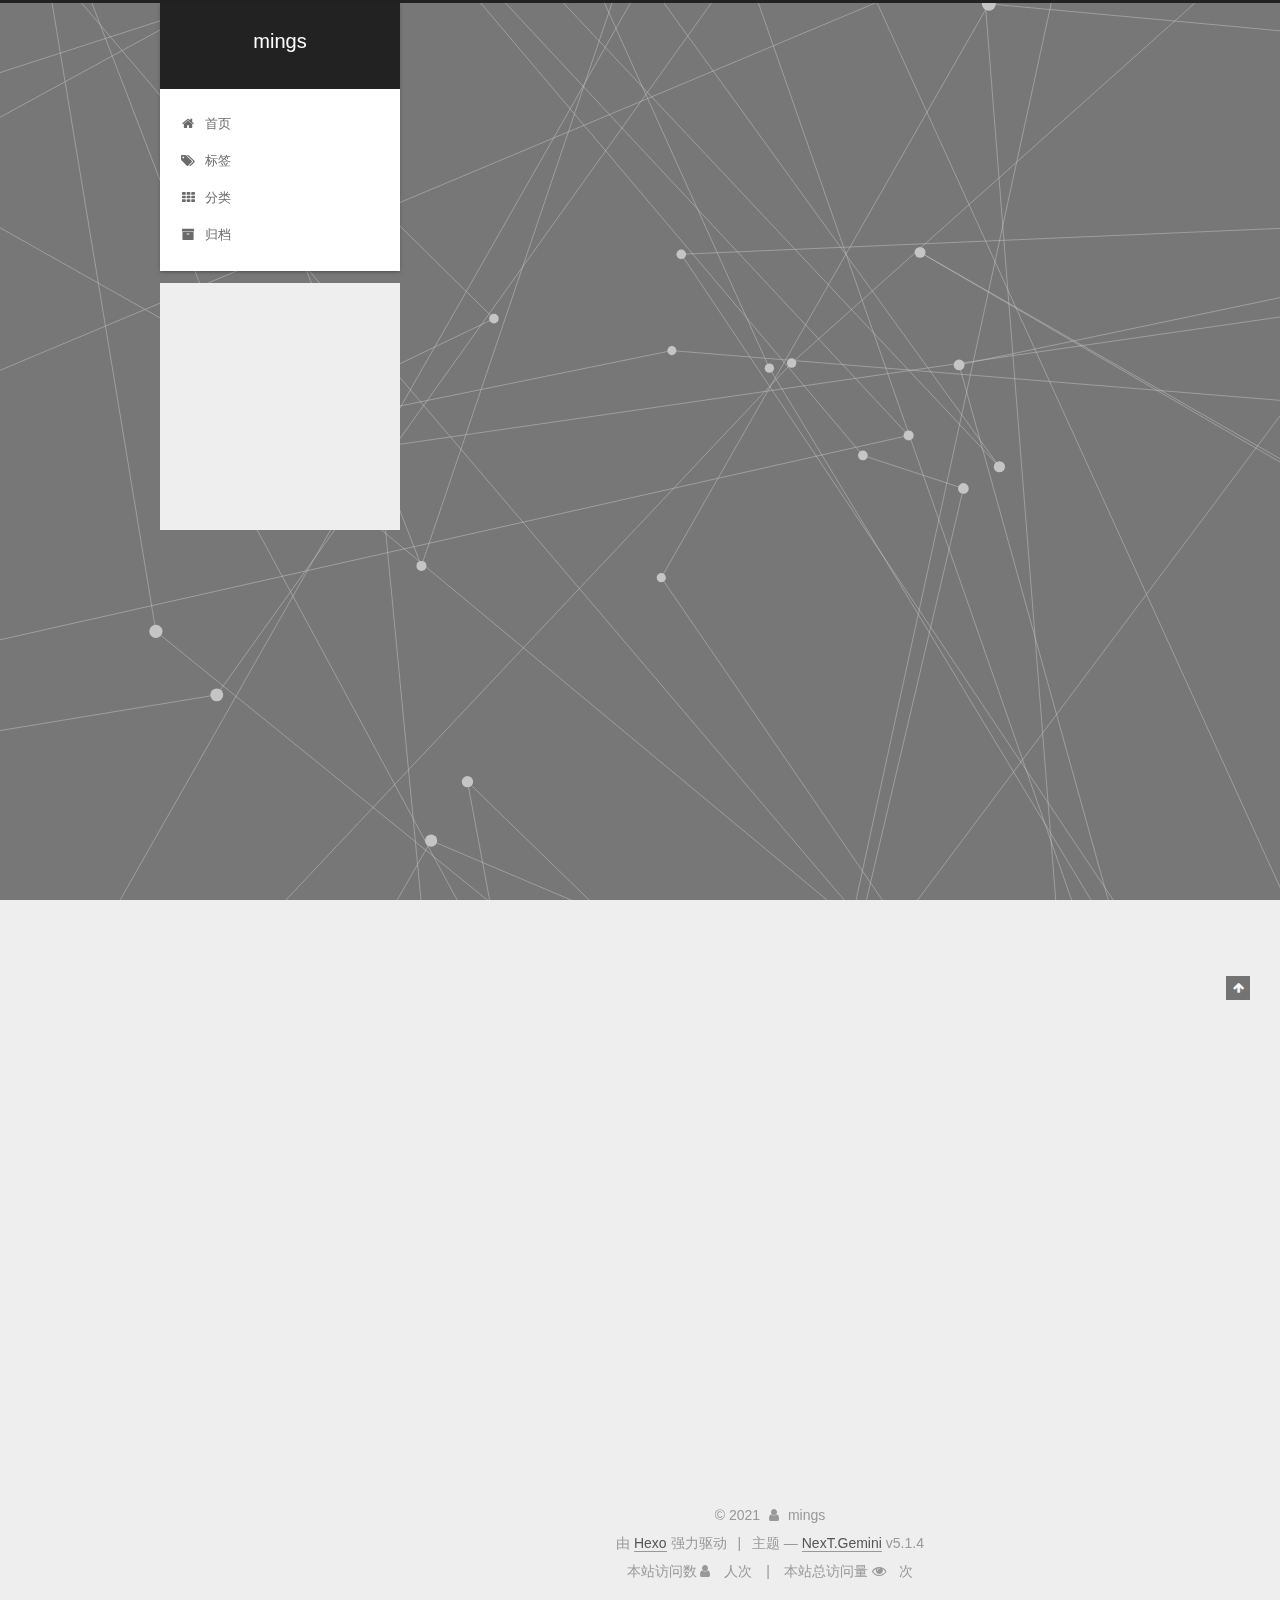
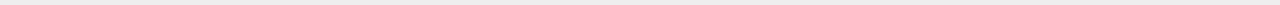
==== index.html @ 84def321 "Site updated: 2021-01-16 14:48:28" ====
<!DOCTYPE html>



  


<html class="theme-next gemini use-motion" lang="zh-Hans">
<head>
  <meta charset="UTF-8"/>
<meta http-equiv="X-UA-Compatible" content="IE=edge" />
<meta name="viewport" content="width=device-width, initial-scale=1, maximum-scale=1"/>
<meta name="theme-color" content="#222">



  
  
    
    
  <script src="/lib/pace/pace.min.js?v=1.0.2"></script>
  <link href="/lib/pace/pace-theme-barber-shop.min.css?v=1.0.2" rel="stylesheet">







<meta http-equiv="Cache-Control" content="no-transform" />
<meta http-equiv="Cache-Control" content="no-siteapp" />
















  
  
  <link href="/lib/fancybox/source/jquery.fancybox.css?v=2.1.5" rel="stylesheet" type="text/css" />







<link href="/lib/font-awesome/css/font-awesome.min.css?v=4.6.2" rel="stylesheet" type="text/css" />

<link href="/css/main.css?v=5.1.4" rel="stylesheet" type="text/css" />


  <link rel="apple-touch-icon" sizes="180x180" href="/images/apple-touch-icon-next.png?v=5.1.4">


  <link rel="icon" type="image/png" sizes="32x32" href="/images/favicon-32x32-next.png?v=5.1.4">


  <link rel="icon" type="image/png" sizes="16x16" href="/images/favicon-16x16-next.png?v=5.1.4">


  <link rel="mask-icon" href="/images/logo.svg?v=5.1.4" color="#222">





  <meta name="keywords" content="Hexo, NexT" />










<meta property="og:type" content="website">
<meta property="og:title" content="mings">
<meta property="og:url" content="http://mingstudy.com/index.html">
<meta property="og:site_name" content="mings">
<meta property="og:locale">
<meta property="article:author" content="mings">
<meta name="twitter:card" content="summary">



<script type="text/javascript" id="hexo.configurations">
  var NexT = window.NexT || {};
  var CONFIG = {
    root: '',
    scheme: 'Gemini',
    version: '5.1.4',
    sidebar: {"position":"left","display":"post","offset":12,"b2t":false,"scrollpercent":false,"onmobile":false},
    fancybox: true,
    tabs: true,
    motion: {"enable":true,"async":false,"transition":{"post_block":"fadeIn","post_header":"slideDownIn","post_body":"slideDownIn","coll_header":"slideLeftIn","sidebar":"slideUpIn"}},
    duoshuo: {
      userId: '0',
      author: '博主'
    },
    algolia: {
      applicationID: '',
      apiKey: '',
      indexName: '',
      hits: {"per_page":10},
      labels: {"input_placeholder":"Search for Posts","hits_empty":"We didn't find any results for the search: ${query}","hits_stats":"${hits} results found in ${time} ms"}
    }
  };
</script>



  <link rel="canonical" href="http://mingstudy.com/"/>





  <title>mings</title>
  








<meta name="generator" content="Hexo 5.3.0"></head>

<body itemscope itemtype="http://schema.org/WebPage" lang="zh-Hans">

  
  
    
  

  <div class="container sidebar-position-left 
  page-home">
    <div class="headband"></div>

    <header id="header" class="header" itemscope itemtype="http://schema.org/WPHeader">
      <div class="header-inner"><div class="site-brand-wrapper">
  <div class="site-meta ">
    

    <div class="custom-logo-site-title">
      <a href="/"  class="brand" rel="start">
        <span class="logo-line-before"><i></i></span>
        <span class="site-title">mings</span>
        <span class="logo-line-after"><i></i></span>
      </a>
    </div>
      
        <p class="site-subtitle"></p>
      
  </div>

  <div class="site-nav-toggle">
    <button>
      <span class="btn-bar"></span>
      <span class="btn-bar"></span>
      <span class="btn-bar"></span>
    </button>
  </div>
</div>

<nav class="site-nav">
  

  
    <ul id="menu" class="menu">
      
        
        <li class="menu-item menu-item-home">
          <a href="/" rel="section">
            
              <i class="menu-item-icon fa fa-fw fa-home"></i> <br />
            
            首页
          </a>
        </li>
      
        
        <li class="menu-item menu-item-tags">
          <a href="/tags/" rel="section">
            
              <i class="menu-item-icon fa fa-fw fa-tags"></i> <br />
            
            标签
          </a>
        </li>
      
        
        <li class="menu-item menu-item-categories">
          <a href="/categories/" rel="section">
            
              <i class="menu-item-icon fa fa-fw fa-th"></i> <br />
            
            分类
          </a>
        </li>
      
        
        <li class="menu-item menu-item-archives">
          <a href="/archives/" rel="section">
            
              <i class="menu-item-icon fa fa-fw fa-archive"></i> <br />
            
            归档
          </a>
        </li>
      

      
    </ul>
  

  
</nav>



 </div>
    </header>

    <main id="main" class="main">
      <div class="main-inner">
        <div class="content-wrap">
          <div id="content" class="content">
            
  <section id="posts" class="posts-expand">
    
      

  

  
  
  

  <article class="post post-type-normal" itemscope itemtype="http://schema.org/Article">
  
  
  
  <div class="post-block">
    <link itemprop="mainEntityOfPage" href="http://mingstudy.com/2021/01/16/myfirstblog/">

    <span hidden itemprop="author" itemscope itemtype="http://schema.org/Person">
      <meta itemprop="name" content="">
      <meta itemprop="description" content="">
      <meta itemprop="image" content="https://codecondo.com/wp-content/uploads/2019/06/hacker-holding-mask_23-2147985363.jpg">
    </span>

    <span hidden itemprop="publisher" itemscope itemtype="http://schema.org/Organization">
      <meta itemprop="name" content="mings">
    </span>

    
      <header class="post-header">

        
        
          <h1 class="post-title" itemprop="name headline">
                
                <a class="post-title-link" href="/2021/01/16/myfirstblog/" itemprop="url">myfirstblog</a></h1>
        

        <div class="post-meta">
          <span class="post-time">
            
              <span class="post-meta-item-icon">
                <i class="fa fa-calendar-o"></i>
              </span>
              
                <span class="post-meta-item-text">发表于</span>
              
              <time title="创建于" itemprop="dateCreated datePublished" datetime="2021-01-16T12:28:10+08:00">
                2021-01-16
              </time>
            

            

            
          </span>

          
            <span class="post-category" >
            
              <span class="post-meta-divider">|</span>
            
              <span class="post-meta-item-icon">
                <i class="fa fa-folder-o"></i>
              </span>
              
                <span class="post-meta-item-text">分类于</span>
              
              
                <span itemprop="about" itemscope itemtype="http://schema.org/Thing">
                  <a href="/categories/%E5%89%8D%E7%AB%AF/" itemprop="url" rel="index">
                    <span itemprop="name">前端</span>
                  </a>
                </span>

                
                
              
            </span>
          

          
            
              <span class="post-comments-count">
                <span class="post-meta-divider">|</span>
                <span class="post-meta-item-icon">
                  <i class="fa fa-comment-o"></i>
                </span>
                <a href="/2021/01/16/myfirstblog/#comments" itemprop="discussionUrl">
                  <span class="post-comments-count valine-comment-count" data-xid="/2021/01/16/myfirstblog/" itemprop="commentCount"></span>
                </a>
              </span>
            
          

          
          

          

          

          

        </div>
      </header>
    

    
    
    
    <div class="post-body" itemprop="articleBody">

      
      

      
        
          <h1 id="我的第一篇博客"><a href="#我的第一篇博客" class="headerlink" title="我的第一篇博客"></a>我的第一篇博客</h1><h2 id="程序员的自我修养"><a href="#程序员的自我修养" class="headerlink" title="程序员的自我修养"></a>程序员的自我修养</h2><h3 id="每一个伟大的程序员都从HelloWorld开始"><a href="#每一个伟大的程序员都从HelloWorld开始" class="headerlink" title="每一个伟大的程序员都从HelloWorld开始"></a>每一个伟大的程序员都从HelloWorld开始</h3>
          <!--noindex-->
          <div class="post-button text-center">
            <a class="btn" href="/2021/01/16/myfirstblog/#more" rel="contents">
              阅读全文 &raquo;
            </a>
          </div>
          <!--/noindex-->
        
      
    </div>
    
    
    

    

    

    

    <footer class="post-footer">
      

      

      

      
      
        <div class="post-eof"></div>
      
    </footer>
  </div>
  
  
  
  </article>


    
      

  

  
  
  

  <article class="post post-type-normal" itemscope itemtype="http://schema.org/Article">
  
  
  
  <div class="post-block">
    <link itemprop="mainEntityOfPage" href="http://mingstudy.com/2021/01/15/hello-world/">

    <span hidden itemprop="author" itemscope itemtype="http://schema.org/Person">
      <meta itemprop="name" content="">
      <meta itemprop="description" content="">
      <meta itemprop="image" content="https://codecondo.com/wp-content/uploads/2019/06/hacker-holding-mask_23-2147985363.jpg">
    </span>

    <span hidden itemprop="publisher" itemscope itemtype="http://schema.org/Organization">
      <meta itemprop="name" content="mings">
    </span>

    
      <header class="post-header">

        
        
          <h1 class="post-title" itemprop="name headline">
                
                <a class="post-title-link" href="/2021/01/15/hello-world/" itemprop="url">Hello World</a></h1>
        

        <div class="post-meta">
          <span class="post-time">
            
              <span class="post-meta-item-icon">
                <i class="fa fa-calendar-o"></i>
              </span>
              
                <span class="post-meta-item-text">发表于</span>
              
              <time title="创建于" itemprop="dateCreated datePublished" datetime="2021-01-15T20:40:15+08:00">
                2021-01-15
              </time>
            

            

            
          </span>

          

          
            
              <span class="post-comments-count">
                <span class="post-meta-divider">|</span>
                <span class="post-meta-item-icon">
                  <i class="fa fa-comment-o"></i>
                </span>
                <a href="/2021/01/15/hello-world/#comments" itemprop="discussionUrl">
                  <span class="post-comments-count valine-comment-count" data-xid="/2021/01/15/hello-world/" itemprop="commentCount"></span>
                </a>
              </span>
            
          

          
          

          

          

          

        </div>
      </header>
    

    
    
    
    <div class="post-body" itemprop="articleBody">

      
      

      
        
          
            <p>Welcome to <a target="_blank" rel="noopener" href="https://hexo.io/">Hexo</a>! This is your very first post. Check <a target="_blank" rel="noopener" href="https://hexo.io/docs/">documentation</a> for more info. If you get any problems when using Hexo, you can find the answer in <a target="_blank" rel="noopener" href="https://hexo.io/docs/troubleshooting.html">troubleshooting</a> or you can ask me on <a target="_blank" rel="noopener" href="https://github.com/hexojs/hexo/issues">GitHub</a>.</p>
<h2 id="Quick-Start"><a href="#Quick-Start" class="headerlink" title="Quick Start"></a>Quick Start</h2><h3 id="Create-a-new-post"><a href="#Create-a-new-post" class="headerlink" title="Create a new post"></a>Create a new post</h3><figure class="highlight bash"><table><tr><td class="gutter"><pre><span class="line">1</span><br></pre></td><td class="code"><pre><span class="line">$ hexo new <span class="string">&quot;My New Post&quot;</span></span><br></pre></td></tr></table></figure>
<p>More info: <a target="_blank" rel="noopener" href="https://hexo.io/docs/writing.html">Writing</a></p>
<h3 id="Run-server"><a href="#Run-server" class="headerlink" title="Run server"></a>Run server</h3><figure class="highlight bash"><table><tr><td class="gutter"><pre><span class="line">1</span><br></pre></td><td class="code"><pre><span class="line">$ hexo server</span><br></pre></td></tr></table></figure>
<p>More info: <a target="_blank" rel="noopener" href="https://hexo.io/docs/server.html">Server</a></p>
<h3 id="Generate-static-files"><a href="#Generate-static-files" class="headerlink" title="Generate static files"></a>Generate static files</h3><figure class="highlight bash"><table><tr><td class="gutter"><pre><span class="line">1</span><br></pre></td><td class="code"><pre><span class="line">$ hexo generate</span><br></pre></td></tr></table></figure>
<p>More info: <a target="_blank" rel="noopener" href="https://hexo.io/docs/generating.html">Generating</a></p>
<h3 id="Deploy-to-remote-sites"><a href="#Deploy-to-remote-sites" class="headerlink" title="Deploy to remote sites"></a>Deploy to remote sites</h3><figure class="highlight bash"><table><tr><td class="gutter"><pre><span class="line">1</span><br></pre></td><td class="code"><pre><span class="line">$ hexo deploy</span><br></pre></td></tr></table></figure>
<p>More info: <a target="_blank" rel="noopener" href="https://hexo.io/docs/one-command-deployment.html">Deployment</a></p>

          
        
      
    </div>
    
    
    

    

    

    

    <footer class="post-footer">
      

      

      

      
      
        <div class="post-eof"></div>
      
    </footer>
  </div>
  
  
  
  </article>


    
  </section>

  


          </div>
          


          

        </div>
        
          
  
  <div class="sidebar-toggle">
    <div class="sidebar-toggle-line-wrap">
      <span class="sidebar-toggle-line sidebar-toggle-line-first"></span>
      <span class="sidebar-toggle-line sidebar-toggle-line-middle"></span>
      <span class="sidebar-toggle-line sidebar-toggle-line-last"></span>
    </div>
  </div>

  <aside id="sidebar" class="sidebar">
    
    <div class="sidebar-inner">

      

      

      <section class="site-overview-wrap sidebar-panel sidebar-panel-active">
        <div class="site-overview">
          <div class="site-author motion-element" itemprop="author" itemscope itemtype="http://schema.org/Person">
            
              <img class="site-author-image" itemprop="image"
                src="https://codecondo.com/wp-content/uploads/2019/06/hacker-holding-mask_23-2147985363.jpg"
                alt="" />
            
              <p class="site-author-name" itemprop="name"></p>
              <p class="site-description motion-element" itemprop="description"></p>
          </div>

          <nav class="site-state motion-element">

            
              <div class="site-state-item site-state-posts">
              
                <a href="/archives/%7C%7C%20archive">
              
                  <span class="site-state-item-count">2</span>
                  <span class="site-state-item-name">日志</span>
                </a>
              </div>
            

            
              
              
              <div class="site-state-item site-state-categories">
                <a href="/categories/index.html">
                  <span class="site-state-item-count">1</span>
                  <span class="site-state-item-name">分类</span>
                </a>
              </div>
            

            
              
              
              <div class="site-state-item site-state-tags">
                <a href="/tags/index.html">
                  <span class="site-state-item-count">2</span>
                  <span class="site-state-item-name">标签</span>
                </a>
              </div>
            

          </nav>

          

          
            <div class="links-of-author motion-element">
                
                  <span class="links-of-author-item">
                    <a href="https://github.com/hfdyfxgg" target="_blank" title="GitHub">
                      
                        <i class="fa fa-fw fa-github"></i>GitHub</a>
                  </span>
                
                  <span class="links-of-author-item">
                    <a href="2087636401@qq.com" target="_blank" title="E-Mail">
                      
                        <i class="fa fa-fw fa-email"></i>E-Mail</a>
                  </span>
                
            </div>
          

          
          

          
          
            <div class="links-of-blogroll motion-element links-of-blogroll-block">
              <div class="links-of-blogroll-title">
                <i class="fa  fa-fw fa-link"></i>
                Links
              </div>
              <ul class="links-of-blogroll-list">
                
                  <li class="links-of-blogroll-item">
                    <a href="http://baidu.com/" title="baidu" target="_blank">baidu</a>
                  </li>
                
              </ul>
            </div>
          

          

        </div>
      </section>

      

      

    </div>
  </aside>


        
      </div>
    </main>

    <footer id="footer" class="footer">
      <div class="footer-inner">
        <div class="copyright">&copy; <span itemprop="copyrightYear">2021</span>
  <span class="with-love">
    <i class="fa fa-user"></i>
  </span>
  <span class="author" itemprop="copyrightHolder">mings</span>

  
</div>


  <div class="powered-by">由 <a class="theme-link" target="_blank" href="https://hexo.io">Hexo</a> 强力驱动</div>



  <span class="post-meta-divider">|</span>



  <div class="theme-info">主题 &mdash; <a class="theme-link" target="_blank" href="https://github.com/iissnan/hexo-theme-next">NexT.Gemini</a> v5.1.4</div>




        
<div class="busuanzi-count">
  <script async src="https://busuanzi.ibruce.info/busuanzi/2.3/busuanzi.pure.mini.js"></script>

  
    <span class="site-uv">
      本站访问数 <i class="fa fa-user"></i>
      <span class="busuanzi-value" id="busuanzi_value_site_uv"></span>
      人次
    </span>
  

  
    <span class="site-pv">
      本站总访问量 <i class="fa fa-eye"></i>
      <span class="busuanzi-value" id="busuanzi_value_site_pv"></span>
      次
    </span>
  
</div>








        
      </div>
    </footer>

    
      <div class="back-to-top">
        <i class="fa fa-arrow-up"></i>
        
      </div>
    

    

  </div>

  

<script type="text/javascript">
  if (Object.prototype.toString.call(window.Promise) !== '[object Function]') {
    window.Promise = null;
  }
</script>









  






  
  







  
  
    <script type="text/javascript" src="/lib/jquery/index.js?v=2.1.3"></script>
  

  
  
    <script type="text/javascript" src="/lib/fastclick/lib/fastclick.min.js?v=1.0.6"></script>
  

  
  
    <script type="text/javascript" src="/lib/jquery_lazyload/jquery.lazyload.js?v=1.9.7"></script>
  

  
  
    <script type="text/javascript" src="/lib/velocity/velocity.min.js?v=1.2.1"></script>
  

  
  
    <script type="text/javascript" src="/lib/velocity/velocity.ui.min.js?v=1.2.1"></script>
  

  
  
    <script type="text/javascript" src="/lib/fancybox/source/jquery.fancybox.pack.js?v=2.1.5"></script>
  

  
  
    <script type="text/javascript" src="/lib/three/three.min.js"></script>
  

  
  
    <script type="text/javascript" src="/lib/three/canvas_lines.min.js"></script>
  


  


  <script type="text/javascript" src="/js/src/utils.js?v=5.1.4"></script>

  <script type="text/javascript" src="/js/src/motion.js?v=5.1.4"></script>



  
  


  <script type="text/javascript" src="/js/src/affix.js?v=5.1.4"></script>

  <script type="text/javascript" src="/js/src/schemes/pisces.js?v=5.1.4"></script>



  

  


  <script type="text/javascript" src="/js/src/bootstrap.js?v=5.1.4"></script>



  


  




	





  





  










  <script src="//cdn1.lncld.net/static/js/3.0.4/av-min.js"></script>
  <script src="//unpkg.com/valine/dist/Valine.min.js"></script>
  
  <script type="text/javascript">
    var GUEST = ['nick','mail','link'];
    var guest = 'nick,mail,link';
    guest = guest.split(',').filter(item=>{
      return GUEST.indexOf(item)>-1;
    });
    new Valine({
        el: '#comments' ,
        verify: false,
        notify: false,
        appId: 'FmODrSjIQAoLVPrD8fwqzbgG-gzGzoHsz',
        appKey: 'v6tsEMP1XL1tf5ajUcxB85Yp',
        placeholder: 'fuck me',
        avatar:'',
        guest_info:guest,
        pageSize:'10' || 10,
        avatar_cdn:'https://www.gravatar.com/avatar/',
    });
  </script>



  





  

  

  

  
  

  

  

  

</body>
</html>
---- css/main.css ----
/* normalize.css v3.0.2 | MIT License | git.io/normalize */
html {
  font-family: sans-serif; /* 1 */
  -ms-text-size-adjust: 100%; /* 2 */
  -webkit-text-size-adjust: 100%; /* 2 */
}
body {
  margin: 0;
}
article,
aside,
details,
figcaption,
figure,
footer,
header,
hgroup,
main,
menu,
nav,
section,
summary {
  display: block;
}
audio,
canvas,
progress,
video {
  display: inline-block; /* 1 */
  vertical-align: baseline; /* 2 */
}
audio:not([controls]) {
  display: none;
  height: 0;
}
[hidden],
template {
  display: none;
}
a {
  background-color: transparent;
}
a:active,
a:hover {
  outline: 0;
}
abbr[title] {
  border-bottom: 1px dotted;
}
b,
strong {
  font-weight: bold;
}
dfn {
  font-style: italic;
}
h1 {
  font-size: 2em;
  margin: 0.67em 0;
}
mark {
  background: #ff0;
  color: #000;
}
small {
  font-size: 80%;
}
sub,
sup {
  font-size: 75%;
  line-height: 0;
  position: relative;
  vertical-align: baseline;
}
sup {
  top: -0.5em;
}
sub {
  bottom: -0.25em;
}
img {
  border: 0;
}
svg:not(:root) {
  overflow: hidden;
}
figure {
  margin: 1em 40px;
}
hr {
  -moz-box-sizing: content-box;
  box-sizing: content-box;
  height: 0;
}
pre {
  overflow: auto;
}
code,
kbd,
pre,
samp {
  font-family: monospace, monospace;
  font-size: 1em;
}
button,
input,
optgroup,
select,
textarea {
  color: inherit; /* 1 */
  font: inherit; /* 2 */
  margin: 0; /* 3 */
}
button {
  overflow: visible;
}
button,
select {
  text-transform: none;
}
button,
html input[type="button"],
input[type="reset"],
input[type="submit"] {
  -webkit-appearance: button; /* 2 */
  cursor: pointer; /* 3 */
}
button[disabled],
html input[disabled] {
  cursor: default;
}
button::-moz-focus-inner,
input::-moz-focus-inner {
  border: 0;
  padding: 0;
}
input {
  line-height: normal;
}
input[type="checkbox"],
input[type="radio"] {
  box-sizing: border-box; /* 1 */
  padding: 0; /* 2 */
}
input[type="number"]::-webkit-inner-spin-button,
input[type="number"]::-webkit-outer-spin-button {
  height: auto;
}
input[type="search"] {
  -webkit-appearance: textfield; /* 1 */
  -moz-box-sizing: content-box;
  -webkit-box-sizing: content-box; /* 2 */
  box-sizing: content-box;
}
input[type="search"]::-webkit-search-cancel-button,
input[type="search"]::-webkit-search-decoration {
  -webkit-appearance: none;
}
fieldset {
  border: 1px solid #c0c0c0;
  margin: 0 2px;
  padding: 0.35em 0.625em 0.75em;
}
legend {
  border: 0; /* 1 */
  padding: 0; /* 2 */
}
textarea {
  overflow: auto;
}
optgroup {
  font-weight: bold;
}
table {
  border-collapse: collapse;
  border-spacing: 0;
}
td,
th {
  padding: 0;
}
::selection {
  background: #262a30;
  color: #fff;
}
body {
  position: relative;
  font-family: 'Lato', "PingFang SC", "Microsoft YaHei", sans-serif;
  font-size: 14px;
  line-height: 2;
  color: #555;
  background: #eee;
}
@media (max-width: 767px) {
  body {
    padding-right: 0 !important;
  }
}
@media (min-width: 768px) and (max-width: 991px) {
  body {
    padding-right: 0 !important;
  }
}
@media (min-width: 1600px) {
  body {
    font-size: 16px;
  }
}
h1,
h2,
h3,
h4,
h5,
h6 {
  margin: 0;
  padding: 0;
  font-weight: bold;
  line-height: 1.5;
  font-family: 'Lato', "PingFang SC", "Microsoft YaHei", sans-serif;
}
h2,
h3,
h4,
h5,
h6 {
  margin: 20px 0 15px;
}
h1 {
  font-size: 22px;
}
@media (max-width: 767px) {
  h1 {
    font-size: 18px;
  }
}
h2 {
  font-size: 20px;
}
@media (max-width: 767px) {
  h2 {
    font-size: 16px;
  }
}
h3 {
  font-size: 18px;
}
@media (max-width: 767px) {
  h3 {
    font-size: 14px;
  }
}
h4 {
  font-size: 16px;
}
@media (max-width: 767px) {
  h4 {
    font-size: 12px;
  }
}
h5 {
  font-size: 14px;
}
@media (max-width: 767px) {
  h5 {
    font-size: 10px;
  }
}
h6 {
  font-size: 12px;
}
@media (max-width: 767px) {
  h6 {
    font-size: 8px;
  }
}
p {
  margin: 0 0 20px 0;
}
a {
  color: #555;
  text-decoration: none;
  outline: none;
  border-bottom: 1px solid #999;
  word-wrap: break-word;
}
a:hover {
  color: #222;
  border-bottom-color: #222;
}
blockquote {
  margin: 0;
  padding: 0;
}
img {
  display: block;
  margin: auto;
  max-width: 100%;
  height: auto;
}
hr {
  margin: 40px 0;
  height: 3px;
  border: none;
  background-color: #ddd;
  background-image: repeating-linear-gradient(-45deg, #fff, #fff 4px, transparent 4px, transparent 8px);
}
blockquote {
  padding: 0 15px;
  color: #666;
  border-left: 4px solid #ddd;
}
blockquote cite::before {
  content: "-";
  padding: 0 5px;
}
dt {
  font-weight: 700;
}
dd {
  margin: 0;
  padding: 0;
}
kbd {
  border: 1px solid #ccc;
  border-radius: 0.2em;
  box-shadow: 0.1em 0.1em 0.2em rgba(0,0,0,0.1);
  background-color: #f9f9f9;
  font-family: inherit;
  background-image: -webkit-linear-gradient(top, #eee, #fff, #eee);
  padding: 0.1em 0.3em;
  white-space: nowrap;
}
.text-left {
  text-align: left;
}
.text-center {
  text-align: center;
}
.text-right {
  text-align: right;
}
.text-justify {
  text-align: justify;
}
.text-nowrap {
  white-space: nowrap;
}
.text-lowercase {
  text-transform: lowercase;
}
.text-uppercase {
  text-transform: uppercase;
}
.text-capitalize {
  text-transform: capitalize;
}
.center-block {
  display: block;
  margin-left: auto;
  margin-right: auto;
}
.clearfix:before,
.clearfix:after {
  content: " ";
  display: table;
}
.clearfix:after {
  clear: both;
}
.pullquote {
  width: 45%;
}
.pullquote.left {
  float: left;
  margin-left: 5px;
  margin-right: 10px;
}
.pullquote.right {
  float: right;
  margin-left: 10px;
  margin-right: 5px;
}
.affix.affix.affix {
  position: fixed;
}
.translation {
  margin-top: -20px;
  font-size: 14px;
  color: #999;
}
.scrollbar-measure {
  width: 100px;
  height: 100px;
  overflow: scroll;
  position: absolute;
  top: -9999px;
}
.use-motion .motion-element {
  opacity: 0;
}
table {
  margin: 20px 0;
  width: 100%;
  border-collapse: collapse;
  border-spacing: 0;
  border: 1px solid #ddd;
  font-size: 14px;
  table-layout: fixed;
  word-wrap: break-all;
}
table>tbody>tr:nth-of-type(odd) {
  background-color: #f9f9f9;
}
table>tbody>tr:hover {
  background-color: #f5f5f5;
}
caption,
th,
td {
  padding: 8px;
  text-align: left;
  vertical-align: middle;
  font-weight: normal;
}
th,
td {
  border-bottom: 3px solid #ddd;
  border-right: 1px solid #eee;
}
th {
  padding-bottom: 10px;
  font-weight: 700;
}
td {
  border-bottom-width: 1px;
}
html,
body {
  height: 100%;
}
.container {
  position: relative;
  min-height: 100%;
}
.header-inner {
  margin: 0 auto;
  padding: 100px 0 70px;
  width: calc(100% - 252px);
}
@media (min-width: 1600px) {
  .container .header-inner {
    width: 900px;
  }
}
.main {
  padding-bottom: 150px;
}
.main-inner {
  margin: 0 auto;
  width: calc(100% - 252px);
}
@media (min-width: 1600px) {
  .container .main-inner {
    width: 900px;
  }
}
.footer {
  position: absolute;
  left: 0;
  bottom: 0;
  width: 100%;
  min-height: 50px;
}
.footer-inner {
  box-sizing: border-box;
  margin: 20px auto;
  width: calc(100% - 252px);
}
@media (min-width: 1600px) {
  .container .footer-inner {
    width: 900px;
  }
}
pre,
.highlight {
  overflow: auto;
  margin: 20px 0;
  padding: 0;
  font-size: 13px;
  color: #4d4d4c;
  background: #f7f7f7;
  line-height: 1.6;
}
pre,
code {
  font-family: consolas, Menlo, "PingFang SC", "Microsoft YaHei", monospace;
}
code {
  padding: 2px 4px;
  word-wrap: break-word;
  color: #555;
  background: #eee;
  border-radius: 3px;
  font-size: 13px;
}
pre {
  padding: 10px;
}
pre code {
  padding: 0;
  color: #4d4d4c;
  background: none;
  text-shadow: none;
}
.highlight {
  border-radius: 1px;
}
.highlight pre {
  border: none;
  margin: 0;
  padding: 10px 0;
}
.highlight table {
  margin: 0;
  width: auto;
  border: none;
}
.highlight td {
  border: none;
  padding: 0;
}
.highlight figcaption {
  font-size: 1em;
  color: #4d4d4c;
  line-height: 1em;
  margin-bottom: 1em;
}
.highlight figcaption:before,
.highlight figcaption:after {
  content: " ";
  display: table;
}
.highlight figcaption:after {
  clear: both;
}
.highlight figcaption a {
  float: right;
  color: #4d4d4c;
}
.highlight figcaption a:hover {
  border-bottom-color: #4d4d4c;
}
.highlight .gutter pre {
  padding-left: 10px;
  padding-right: 10px;
  color: #869194;
  text-align: right;
  background-color: #eff2f3;
}
.highlight .code pre {
  width: 100%;
  padding-left: 10px;
  padding-right: 10px;
  background-color: #f7f7f7;
}
.highlight .line {
  height: 20px;
}
.gutter {
  -webkit-user-select: none;
  -moz-user-select: none;
  -ms-user-select: none;
  user-select: none;
}
.gist table {
  width: auto;
}
.gist table td {
  border: none;
}
pre .deletion {
  background: #fdd;
}
pre .addition {
  background: #dfd;
}
pre .meta {
  color: #8959a8;
}
pre .comment {
  color: #8e908c;
}
pre .variable,
pre .attribute,
pre .tag,
pre .regexp,
pre .ruby .constant,
pre .xml .tag .title,
pre .xml .pi,
pre .xml .doctype,
pre .html .doctype,
pre .css .id,
pre .css .class,
pre .css .pseudo {
  color: #c82829;
}
pre .number,
pre .preprocessor,
pre .built_in,
pre .literal,
pre .params,
pre .constant,
pre .command {
  color: #f5871f;
}
pre .ruby .class .title,
pre .css .rules .attribute,
pre .string,
pre .value,
pre .inheritance,
pre .header,
pre .ruby .symbol,
pre .xml .cdata,
pre .special,
pre .number,
pre .formula {
  color: #718c00;
}
pre .title,
pre .css .hexcolor {
  color: #3e999f;
}
pre .function,
pre .python .decorator,
pre .python .title,
pre .ruby .function .title,
pre .ruby .title .keyword,
pre .perl .sub,
pre .javascript .title,
pre .coffeescript .title {
  color: #4271ae;
}
pre .keyword,
pre .javascript .function {
  color: #8959a8;
}
.full-image.full-image.full-image.full-image {
  border: none;
  max-width: 100%;
  width: auto;
  margin: 20px auto 25px;
}
@media (min-width: 992px) {
  .full-image.full-image.full-image.full-image {
    max-width: none;
    width: 118%;
    margin: 0 -9%;
  }
}
.blockquote-center,
.page-home .post-type-quote blockquote,
.page-post-detail .post-type-quote blockquote {
  position: relative;
  margin: 40px 0;
  padding: 0;
  border-left: none;
  text-align: center;
}
.blockquote-center::before,
.page-home .post-type-quote blockquote::before,
.page-post-detail .post-type-quote blockquote::before,
.blockquote-center::after,
.page-home .post-type-quote blockquote::after,
.page-post-detail .post-type-quote blockquote::after {
  position: absolute;
  content: ' ';
  display: block;
  width: 100%;
  height: 24px;
  opacity: 0.2;
  background-repeat: no-repeat;
  background-position: 0 -6px;
  background-size: 22px 22px;
}
.blockquote-center::before,
.page-home .post-type-quote blockquote::before,
.page-post-detail .post-type-quote blockquote::before {
  top: -20px;
  background-image: url("../images/quote-l.svg");
  border-top: 1px solid #ccc;
}
.blockquote-center::after,
.page-home .post-type-quote blockquote::after,
.page-post-detail .post-type-quote blockquote::after {
  bottom: -20px;
  background-image: url("../images/quote-r.svg");
  border-bottom: 1px solid #ccc;
  background-position: 100% 8px;
}
.blockquote-center p,
.page-home .post-type-quote blockquote p,
.page-post-detail .post-type-quote blockquote p,
.blockquote-center div,
.page-home .post-type-quote blockquote div,
.page-post-detail .post-type-quote blockquote div {
  text-align: center;
}
.post .post-body .group-picture img {
  box-sizing: border-box;
  padding: 0 3px;
  border: none;
}
.post .group-picture-row {
  overflow: hidden;
  margin-top: 6px;
}
.post .group-picture-row:first-child {
  margin-top: 0;
}
.post .group-picture-column {
  float: left;
}
.page-post-detail .post-body .group-picture-column {
  float: none;
  margin-top: 10px;
  width: auto !important;
}
.page-post-detail .post-body .group-picture-column img {
  margin: 0 auto;
}
.page-archive .group-picture-container {
  overflow: hidden;
}
.page-archive .group-picture-row {
  float: left;
}
.page-archive .group-picture-row:first-child {
  margin-top: 6px;
}
.page-archive .group-picture-column {
  max-width: 150px;
  max-height: 150px;
}
.post-body .note {
  position: relative;
  padding: 15px;
  margin-bottom: 20px;
  border: 1px solid #eee;
  border-left-width: 5px;
  border-radius: 3px;
}
.post-body .note h2,
.post-body .note h3,
.post-body .note h4,
.post-body .note h5,
.post-body .note h6 {
  margin-top: 0;
  margin-bottom: 0;
  border-bottom: initial;
  padding-top: 0 !important;
}
.post-body .note p:first-child,
.post-body .note ul:first-child,
.post-body .note ol:first-child,
.post-body .note table:first-child,
.post-body .note pre:first-child,
.post-body .note blockquote:first-child {
  margin-top: 0;
}
.post-body .note p:last-child,
.post-body .note ul:last-child,
.post-body .note ol:last-child,
.post-body .note table:last-child,
.post-body .note pre:last-child,
.post-body .note blockquote:last-child {
  margin-bottom: 0;
}
.post-body .note.default {
  border-left-color: #777;
}
.post-body .note.default h2,
.post-body .note.default h3,
.post-body .note.default h4,
.post-body .note.default h5,
.post-body .note.default h6 {
  color: #777;
}
.post-body .note.primary {
  border-left-color: #6f42c1;
}
.post-body .note.primary h2,
.post-body .note.primary h3,
.post-body .note.primary h4,
.post-body .note.primary h5,
.post-body .note.primary h6 {
  color: #6f42c1;
}
.post-body .note.info {
  border-left-color: #428bca;
}
.post-body .note.info h2,
.post-body .note.info h3,
.post-body .note.info h4,
.post-body .note.info h5,
.post-body .note.info h6 {
  color: #428bca;
}
.post-body .note.success {
  border-left-color: #5cb85c;
}
.post-body .note.success h2,
.post-body .note.success h3,
.post-body .note.success h4,
.post-body .note.success h5,
.post-body .note.success h6 {
  color: #5cb85c;
}
.post-body .note.warning {
  border-left-color: #f0ad4e;
}
.post-body .note.warning h2,
.post-body .note.warning h3,
.post-body .note.warning h4,
.post-body .note.warning h5,
.post-body .note.warning h6 {
  color: #f0ad4e;
}
.post-body .note.danger {
  border-left-color: #d9534f;
}
.post-body .note.danger h2,
.post-body .note.danger h3,
.post-body .note.danger h4,
.post-body .note.danger h5,
.post-body .note.danger h6 {
  color: #d9534f;
}
.post-body .label {
  display: inline;
  padding: 0 2px;
  white-space: nowrap;
}
.post-body .label.default {
  background-color: #f0f0f0;
}
.post-body .label.primary {
  background-color: #efe6f7;
}
.post-body .label.info {
  background-color: #e5f2f8;
}
.post-body .label.success {
  background-color: #e7f4e9;
}
.post-body .label.warning {
  background-color: #fcf6e1;
}
.post-body .label.danger {
  background-color: #fae8eb;
}
.post-body .tabs {
  position: relative;
  display: block;
  margin-bottom: 20px;
  padding-top: 10px;
}
.post-body .tabs ul.nav-tabs {
  margin: 0;
  padding: 0;
  display: flex;
  margin-bottom: -1px;
}
@media (max-width: 413px) {
  .post-body .tabs ul.nav-tabs {
    display: block;
    margin-bottom: 5px;
  }
}
.post-body .tabs ul.nav-tabs li.tab {
  list-style-type: none !important;
  margin: 0 0.25em 0 0;
  border-top: 3px solid transparent;
  border-left: 1px solid transparent;
  border-right: 1px solid transparent;
}
@media (max-width: 413px) {
  .post-body .tabs ul.nav-tabs li.tab {
    margin: initial;
    border-top: 1px solid transparent;
    border-left: 3px solid transparent;
    border-right: 1px solid transparent;
    border-bottom: 1px solid transparent;
  }
}
.post-body .tabs ul.nav-tabs li.tab a {
  outline: 0;
  border-bottom: initial;
  display: block;
  line-height: 1.8em;
  padding: 0.25em 0.75em;
  transition-duration: 0.2s;
  transition-timing-function: ease-out;
  transition-delay: 0s;
}
.post-body .tabs ul.nav-tabs li.tab a i {
  width: 1.285714285714286em;
}
.post-body .tabs ul.nav-tabs li.tab.active {
  border-top: 3px solid #fc6423;
  border-left: 1px solid #ddd;
  border-right: 1px solid #ddd;
  background-color: #fff;
}
@media (max-width: 413px) {
  .post-body .tabs ul.nav-tabs li.tab.active {
    border-top: 1px solid #ddd;
    border-left: 3px solid #fc6423;
    border-right: 1px solid #ddd;
    border-bottom: 1px solid #ddd;
  }
}
.post-body .tabs ul.nav-tabs li.tab.active a {
  cursor: default;
  color: #555;
}
.post-body .tabs .tab-content {
  background-color: #fff;
}
.post-body .tabs .tab-content .tab-pane {
  border: 1px solid #ddd;
  padding: 20px 20px 0 20px;
}
.post-body .tabs .tab-content .tab-pane:not(.active) {
  display: none !important;
}
.post-body .tabs .tab-content .tab-pane.active {
  display: block !important;
}
.btn {
  display: inline-block;
  padding: 0 20px;
  font-size: 14px;
  color: #555;
  background: #fff;
  border: 2px solid #555;
  text-decoration: none;
  border-radius: 2px;
  transition-property: background-color;
  transition-duration: 0.2s;
  transition-timing-function: ease-in-out;
  transition-delay: 0s;
  line-height: 2;
}
.btn:hover {
  border-color: #222;
  color: #fff;
  background: #222;
}
.btn +.btn {
  margin: 0 0 8px 8px;
}
.btn .fa-fw {
  width: 1.285714285714286em;
  text-align: left;
}
.btn-bar {
  display: block;
  width: 22px;
  height: 2px;
  background: #555;
  border-radius: 1px;
}
.btn-bar+.btn-bar {
  margin-top: 4px;
}
.pagination {
  margin: 120px 0 40px;
  text-align: center;
  border-top: 1px solid #eee;
}
.page-number-basic,
.pagination .prev,
.pagination .next,
.pagination .page-number,
.pagination .space {
  display: inline-block;
  position: relative;
  top: -1px;
  margin: 0 10px;
  padding: 0 11px;
}
@media (max-width: 767px) {
  .page-number-basic,
  .pagination .prev,
  .pagination .next,
  .pagination .page-number,
  .pagination .space {
    margin: 0 5px;
  }
}
.pagination .prev,
.pagination .next,
.pagination .page-number {
  border-bottom: 0;
  border-top: 1px solid #eee;
  transition-property: border-color;
  transition-duration: 0.2s;
  transition-timing-function: ease-in-out;
  transition-delay: 0s;
}
.pagination .prev:hover,
.pagination .next:hover,
.pagination .page-number:hover {
  border-top-color: #222;
}
.pagination .space {
  padding: 0;
  margin: 0;
}
.pagination .prev {
  margin-left: 0;
}
.pagination .next {
  margin-right: 0;
}
.pagination .page-number.current {
  color: #fff;
  background: #ccc;
  border-top-color: #ccc;
}
@media (max-width: 767px) {
  .pagination {
    border-top: none;
  }
  .pagination .prev,
  .pagination .next,
  .pagination .page-number {
    margin-bottom: 10px;
    border-top: 0;
    border-bottom: 1px solid #eee;
    padding: 0 10px;
  }
  .pagination .prev:hover,
  .pagination .next:hover,
  .pagination .page-number:hover {
    border-bottom-color: #222;
  }
}
.comments {
  margin: 60px 20px 0;
}
.tag-cloud {
  text-align: center;
}
.tag-cloud a {
  display: inline-block;
  margin: 10px;
}
.back-to-top {
  box-sizing: border-box;
  position: fixed;
  bottom: -100px;
  right: 30px;
  z-index: 1050;
  padding: 0 6px;
  width: 24px;
  background: #222;
  font-size: 12px;
  opacity: 0.6;
  color: #fff;
  cursor: pointer;
  text-align: center;
  -webkit-transform: translateZ(0);
  transition-property: bottom;
  transition-duration: 0.2s;
  transition-timing-function: ease-in-out;
  transition-delay: 0s;
}
@media (min-width: 768px) and (max-width: 991px) {
  .back-to-top {
    display: none !important;
  }
}
@media (max-width: 767px) {
  .back-to-top {
    display: none !important;
  }
}
.back-to-top.back-to-top-on {
  bottom: 30px;
}
.header {
  background: transparent;
}
.header-inner {
  position: relative;
}
.headband {
  height: 3px;
  background: #222;
}
.site-meta {
  margin: 0;
  text-align: center;
}
@media (max-width: 767px) {
  .site-meta {
    text-align: center;
  }
}
.brand {
  position: relative;
  display: inline-block;
  padding: 0 40px;
  color: #fff;
  background: #222;
  border-bottom: none;
}
.brand:hover {
  color: #fff;
}
.logo {
  display: inline-block;
  margin-right: 5px;
  line-height: 36px;
  vertical-align: top;
}
.site-title {
  display: inline-block;
  vertical-align: top;
  line-height: 36px;
  font-size: 20px;
  font-weight: normal;
  font-family: 'Lato', "PingFang SC", "Microsoft YaHei", sans-serif;
}
.site-subtitle {
  margin-top: 10px;
  font-size: 13px;
  color: #ddd;
}
.use-motion .brand {
  opacity: 0;
}
.use-motion .logo,
.use-motion .site-title,
.use-motion .site-subtitle {
  opacity: 0;
  position: relative;
  top: -10px;
}
.site-nav-toggle {
  display: none;
  position: absolute;
  top: 10px;
  left: 10px;
}
@media (max-width: 767px) {
  .site-nav-toggle {
    display: block;
  }
}
.site-nav-toggle button {
  margin-top: 2px;
  padding: 9px 10px;
  background: transparent;
  border: none;
}
@media (max-width: 767px) {
  .site-nav {
    display: none;
    margin: 0 -10px;
    padding: 0 10px;
    clear: both;
    border-top: 1px solid #ddd;
  }
}
@media (min-width: 768px) and (max-width: 991px) {
  .site-nav {
    display: block !important;
  }
}
@media (min-width: 992px) {
  .site-nav {
    display: block !important;
  }
}
.menu {
  margin-top: 20px;
  padding-left: 0;
  text-align: center;
}
.menu .menu-item {
  display: inline-block;
  margin: 0 10px;
  list-style: none;
}
@media screen and (max-width: 767px) {
  .menu .menu-item {
    margin-top: 10px;
  }
}
.menu .menu-item a {
  display: block;
  font-size: 13px;
  line-height: inherit;
  border-bottom: 1px solid transparent;
  transition-property: border-color;
  transition-duration: 0.2s;
  transition-timing-function: ease-in-out;
  transition-delay: 0s;
}
.menu .menu-item a:hover,
.menu-item-active a {
  border-bottom-color: #222;
}
.menu .menu-item .fa {
  margin-right: 5px;
}
.use-motion .menu-item {
  opacity: 0;
}
.post-body {
  font-family: 'Lato', "PingFang SC", "Microsoft YaHei", sans-serif;
}
@media (max-width: 767px) {
  .post-body {
    word-break: break-word;
  }
}
.post-body .fancybox img {
  display: block !important;
  margin: 0 auto;
  cursor: pointer;
  cursor: zoom-in;
  cursor: -webkit-zoom-in;
}
.post-body .image-caption,
.post-body .figure .caption {
  margin: -20px auto 15px;
  text-align: center;
  font-size: 14px;
  color: #999;
  font-weight: bold;
  line-height: 1;
}
.post-sticky-flag {
  display: inline-block;
  font-size: 16px;
  -ms-transform: rotate(30deg);
  -webkit-transform: rotate(30deg);
  -moz-transform: rotate(30deg);
  -ms-transform: rotate(30deg);
  -o-transform: rotate(30deg);
  transform: rotate(30deg);
}
.use-motion .post-block,
.use-motion .pagination,
.use-motion .comments {
  opacity: 0;
}
.use-motion .post-header {
  opacity: 0;
}
.use-motion .post-body {
  opacity: 0;
}
.use-motion .collection-title {
  opacity: 0;
}
.posts-expand {
  padding-top: 40px;
}
@media (max-width: 767px) {
  .posts-expand {
    margin: 0 20px;
  }
  .post-body pre .gutter pre {
    padding-right: 10px;
  }
  .post-body .highlight {
    margin-left: 0px;
    margin-right: 0px;
    padding: 0;
  }
  .post-body .highlight .gutter pre {
    padding-right: 10px;
  }
}
@media (min-width: 992px) {
  .posts-expand .post-body {
    text-align: justify;
  }
}
.posts-expand .post-body h2,
.posts-expand .post-body h3,
.posts-expand .post-body h4,
.posts-expand .post-body h5,
.posts-expand .post-body h6 {
  padding-top: 10px;
}
.posts-expand .post-body h2 .header-anchor,
.posts-expand .post-body h3 .header-anchor,
.posts-expand .post-body h4 .header-anchor,
.posts-expand .post-body h5 .header-anchor,
.posts-expand .post-body h6 .header-anchor {
  float: right;
  margin-left: 10px;
  color: #ccc;
  border-bottom-style: none;
  visibility: hidden;
}
.posts-expand .post-body h2 .header-anchor:hover,
.posts-expand .post-body h3 .header-anchor:hover,
.posts-expand .post-body h4 .header-anchor:hover,
.posts-expand .post-body h5 .header-anchor:hover,
.posts-expand .post-body h6 .header-anchor:hover {
  color: inherit;
}
.posts-expand .post-body h2:hover .header-anchor,
.posts-expand .post-body h3:hover .header-anchor,
.posts-expand .post-body h4:hover .header-anchor,
.posts-expand .post-body h5:hover .header-anchor,
.posts-expand .post-body h6:hover .header-anchor {
  visibility: visible;
}
.posts-expand .post-body ul li {
  list-style: circle;
}
.posts-expand .post-body img {
  box-sizing: border-box;
  margin: auto;
  padding: 3px;
  border: 1px solid #ddd;
}
.posts-expand .post-body .fancybox img {
  margin: 0 auto 25px;
}
@media (max-width: 767px) {
  .posts-collapse {
    margin: 0 20px;
  }
  .posts-collapse .post-title,
  .posts-collapse .post-meta {
    display: block;
    width: auto;
    text-align: left;
  }
}
.posts-collapse {
  position: relative;
  z-index: 1010;
  margin-left: 55px;
}
.posts-collapse::after {
  content: " ";
  position: absolute;
  top: 20px;
  left: 0;
  margin-left: -2px;
  width: 4px;
  height: 100%;
  background: #f5f5f5;
  z-index: -1;
}
@media (max-width: 767px) {
  .posts-collapse {
    margin: 0 20px;
  }
}
.posts-collapse .collection-title {
  position: relative;
  margin: 60px 0;
}
.posts-collapse .collection-title h1,
.posts-collapse .collection-title h2 {
  margin-left: 20px;
}
.posts-collapse .collection-title small {
  color: #bbb;
  margin-left: 5px;
}
.posts-collapse .collection-title::before {
  content: " ";
  position: absolute;
  left: 0;
  top: 50%;
  margin-left: -4px;
  margin-top: -4px;
  width: 8px;
  height: 8px;
  background: #bbb;
  border-radius: 50%;
}
.posts-collapse .post {
  margin: 30px 0;
}
.posts-collapse .post-header {
  position: relative;
  transition-duration: 0.2s;
  transition-timing-function: ease-in-out;
  transition-delay: 0s;
  transition-property: border;
  border-bottom: 1px dashed #ccc;
}
.posts-collapse .post-header::before {
  content: " ";
  position: absolute;
  left: 0;
  top: 12px;
  width: 6px;
  height: 6px;
  margin-left: -4px;
  background: #bbb;
  border-radius: 50%;
  border: 1px solid #fff;
  transition-duration: 0.2s;
  transition-timing-function: ease-in-out;
  transition-delay: 0s;
  transition-property: background;
}
.posts-collapse .post-header:hover {
  border-bottom-color: #666;
}
.posts-collapse .post-header:hover::before {
  background: #222;
}
.posts-collapse .post-meta {
  position: absolute;
  font-size: 12px;
  left: 20px;
  top: 5px;
}
.posts-collapse .post-comments-count {
  display: none;
}
.posts-collapse .post-title {
  margin-left: 60px;
  font-size: 16px;
  font-weight: normal;
  line-height: inherit;
}
.posts-collapse .post-title::after {
  margin-left: 3px;
  opacity: 0.6;
}
.posts-collapse .post-title a {
  color: #666;
  border-bottom: none;
}
.page-home .post-type-quote .post-header,
.page-post-detail .post-type-quote .post-header,
.page-home .post-type-quote .post-tags,
.page-post-detail .post-type-quote .post-tags {
  display: none;
}
.posts-expand .post-title {
  text-align: center;
  word-break: break-word;
  font-weight: 400;
}
.posts-expand .post-title-link {
  display: inline-block;
  position: relative;
  color: #555;
  border-bottom: none;
  line-height: 1.2;
  vertical-align: top;
}
.posts-expand .post-title-link::before {
  content: "";
  position: absolute;
  width: 100%;
  height: 2px;
  bottom: 0;
  left: 0;
  background-color: #000;
  visibility: hidden;
  -webkit-transform: scaleX(0);
  -moz-transform: scaleX(0);
  -ms-transform: scaleX(0);
  -o-transform: scaleX(0);
  transform: scaleX(0);
  transition-duration: 0.2s;
  transition-timing-function: ease-in-out;
  transition-delay: 0s;
}
.posts-expand .post-title-link:hover::before {
  visibility: visible;
  -webkit-transform: scaleX(1);
  -moz-transform: scaleX(1);
  -ms-transform: scaleX(1);
  -o-transform: scaleX(1);
  transform: scaleX(1);
}
.posts-expand .post-title-link .fa {
  font-size: 16px;
}
.posts-expand .post-meta {
  margin: 3px 0 60px 0;
  color: #999;
  font-family: 'Lato', "PingFang SC", "Microsoft YaHei", sans-serif;
  font-size: 12px;
  text-align: center;
}
.posts-expand .post-meta .post-category-list {
  display: inline-block;
  margin: 0;
  padding: 3px;
}
.posts-expand .post-meta .post-category-list-link {
  color: #999;
}
.posts-expand .post-meta .post-description {
  font-size: 14px;
  margin-top: 2px;
}
.post-meta-divider {
  margin: 0 0.5em;
}
.post-meta-item-icon {
  margin-right: 3px;
}
@media (min-width: 768px) and (max-width: 991px) {
  .post-meta-item-icon {
    display: inline-block;
  }
}
@media (max-width: 767px) {
  .post-meta-item-icon {
    display: inline-block;
  }
}
@media (min-width: 768px) and (max-width: 991px) {
  .post-meta-item-text {
    display: none;
  }
}
@media (max-width: 767px) {
  .post-meta-item-text {
    display: none;
  }
}
@media (max-width: 767px) {
  .posts-expand .post-comments-count {
    display: none;
  }
}
.post-button {
  margin-top: 40px;
}
.posts-expand .post-tags {
  margin-top: 40px;
  text-align: center;
}
.posts-expand .post-tags a {
  display: inline-block;
  margin-right: 10px;
  font-size: 13px;
}
.post-nav {
  display: table;
  margin-top: 15px;
  width: 100%;
  border-top: 1px solid #eee;
}
.post-nav-divider {
  display: table-cell;
  width: 10%;
}
.post-nav-item {
  display: table-cell;
  padding: 10px 0 0 0;
  width: 45%;
  vertical-align: top;
}
.post-nav-item a {
  position: relative;
  display: block;
  line-height: 25px;
  font-size: 14px;
  color: #555;
  border-bottom: none;
}
.post-nav-item a:hover {
  color: #222;
  border-bottom: none;
}
.post-nav-item a:active {
  top: 2px;
}
.post-nav-item .fa {
  position: absolute;
  top: 8px;
  left: 0;
  font-size: 12px;
}
.post-nav-next a {
  padding-left: 15px;
}
.post-nav-prev {
  text-align: right;
}
.post-nav-prev a {
  padding-right: 15px;
}
.post-nav-prev .fa {
  right: 0;
  left: auto;
}
.posts-expand .post-eof {
  display: block;
  margin: 80px auto 60px;
  width: 8%;
  height: 1px;
  background: #ccc;
  text-align: center;
}
.post:last-child .post-eof.post-eof.post-eof {
  display: none;
}
.post-gallery {
  display: table;
  table-layout: fixed;
  width: 100%;
  border-collapse: separate;
}
.post-gallery-row {
  display: table-row;
}
.post-gallery .post-gallery-img {
  display: table-cell;
  text-align: center;
  vertical-align: middle;
  border: none;
}
.post-gallery .post-gallery-img img {
  max-width: 100%;
  max-height: 100%;
  border: none;
}
.fancybox-close,
.fancybox-close:hover {
  border: none;
}
.rtl.post-body p,
.rtl.post-body a,
.rtl.post-body h1,
.rtl.post-body h2,
.rtl.post-body h3,
.rtl.post-body h4,
.rtl.post-body h5,
.rtl.post-body h6,
.rtl.post-body li,
.rtl.post-body ul,
.rtl.post-body ol {
  direction: rtl;
  font-family: UKIJ Ekran;
}
.rtl.post-title {
  font-family: UKIJ Ekran;
}
.sidebar {
  position: fixed;
  right: 0;
  top: 0;
  bottom: 0;
  width: 0;
  z-index: 1040;
  box-shadow: inset 0 2px 6px #000;
  background: #222;
  -webkit-transform: translateZ(0);
}
.sidebar a {
  color: #999;
  border-bottom-color: #555;
}
.sidebar a:hover {
  color: #eee;
}
@media (min-width: 768px) and (max-width: 991px) {
  .sidebar {
    display: none !important;
  }
}
@media (max-width: 767px) {
  .sidebar {
    display: none !important;
  }
}
.sidebar-inner {
  position: relative;
  padding: 20px 10px;
  color: #999;
  text-align: center;
}
.site-overview-wrap {
  overflow: hidden;
}
.site-overview {
  overflow-y: auto;
  overflow-x: hidden;
}
.sidebar-toggle {
  position: fixed;
  right: 30px;
  bottom: 45px;
  width: 14px;
  height: 14px;
  padding: 5px;
  background: #222;
  line-height: 0;
  z-index: 1050;
  cursor: pointer;
  -webkit-transform: translateZ(0);
}
@media (min-width: 768px) and (max-width: 991px) {
  .sidebar-toggle {
    display: none !important;
  }
}
@media (max-width: 767px) {
  .sidebar-toggle {
    display: none !important;
  }
}
.sidebar-toggle-line {
  position: relative;
  display: inline-block;
  vertical-align: top;
  height: 2px;
  width: 100%;
  background: #fff;
  margin-top: 3px;
}
.sidebar-toggle-line:first-child {
  margin-top: 0;
}
.site-author-image {
  display: block;
  margin: 0 auto;
  padding: 2px;
  max-width: 120px;
  height: auto;
  border: 1px solid #eee;
}
.site-author-name {
  margin: 0;
  text-align: center;
  color: #222;
  font-weight: 600;
}
.site-description {
  margin-top: 0;
  text-align: center;
  font-size: 13px;
  color: #999;
}
.site-state {
  overflow: hidden;
  line-height: 1.4;
  white-space: nowrap;
  text-align: center;
}
.site-state-item {
  display: inline-block;
  padding: 0 15px;
  border-left: 1px solid #eee;
}
.site-state-item:first-child {
  border-left: none;
}
.site-state-item a {
  border-bottom: none;
}
.site-state-item-count {
  display: block;
  text-align: center;
  color: inherit;
  font-weight: 600;
  font-size: 16px;
}
.site-state-item-name {
  font-size: 13px;
  color: #999;
}
.feed-link {
  margin-top: 20px;
}
.feed-link a {
  display: inline-block;
  padding: 0 15px;
  color: #fc6423;
  border: 1px solid #fc6423;
  border-radius: 4px;
}
.feed-link a i {
  color: #fc6423;
  font-size: 14px;
}
.feed-link a:hover {
  color: #fff;
  background: #fc6423;
}
.feed-link a:hover i {
  color: #fff;
}
.links-of-author {
  margin-top: 20px;
}
.links-of-author a {
  display: inline-block;
  vertical-align: middle;
  margin-right: 10px;
  margin-bottom: 10px;
  border-bottom-color: #555;
  font-size: 13px;
}
.links-of-author a:before {
  display: inline-block;
  vertical-align: middle;
  margin-right: 3px;
  content: " ";
  width: 4px;
  height: 4px;
  border-radius: 50%;
  background: #4706d2;
}
.links-of-blogroll {
  font-size: 13px;
}
.links-of-blogroll-title {
  margin-top: 20px;
  font-size: 14px;
  font-weight: 600;
}
.links-of-blogroll-list {
  margin: 0;
  padding: 0;
  list-style: none;
}
.links-of-blogroll-item {
  padding: 2px 10px;
}
.links-of-blogroll-item a {
  max-width: 280px;
  box-sizing: border-box;
  display: inline-block;
  overflow: hidden;
  white-space: nowrap;
  text-overflow: ellipsis;
}
.sidebar-nav {
  margin: 0 0 20px;
  padding-left: 0;
}
.sidebar-nav li {
  display: inline-block;
  cursor: pointer;
  border-bottom: 1px solid transparent;
  font-size: 14px;
  color: #555;
}
.sidebar-nav li:hover {
  color: #fc6423;
}
.page-post-detail .sidebar-nav-toc {
  padding: 0 5px;
}
.page-post-detail .sidebar-nav-overview {
  margin-left: 10px;
}
.sidebar-nav .sidebar-nav-active {
  color: #fc6423;
  border-bottom-color: #fc6423;
}
.sidebar-nav .sidebar-nav-active:hover {
  color: #fc6423;
}
.sidebar-panel {
  display: none;
}
.sidebar-panel-active {
  display: block;
}
.post-toc-empty {
  font-size: 14px;
  color: #666;
}
.post-toc-wrap {
  overflow: hidden;
}
.post-toc {
  overflow: auto;
}
.post-toc ol {
  margin: 0;
  padding: 0 2px 5px 10px;
  text-align: left;
  list-style: none;
  font-size: 14px;
}
.post-toc ol > ol {
  padding-left: 0;
}
.post-toc ol a {
  transition-duration: 0.2s;
  transition-timing-function: ease-in-out;
  transition-delay: 0s;
  transition-property: all;
  color: #666;
  border-bottom-color: #ccc;
}
.post-toc ol a:hover {
  color: #000;
  border-bottom-color: #000;
}
.post-toc .nav-item {
  overflow: hidden;
  text-overflow: ellipsis;
  text-align: justify;
  white-space: nowrap;
  line-height: 1.8;
}
.post-toc .nav .nav-child {
  display: none;
}
.post-toc .nav .active > .nav-child {
  display: block;
}
.post-toc .nav .active-current > .nav-child {
  display: block;
}
.post-toc .nav .active-current > .nav-child > .nav-item {
  display: block;
}
.post-toc .nav .active > a {
  color: #fc6423;
  border-bottom-color: #fc6423;
}
.post-toc .nav .active-current > a {
  color: #fc6423;
}
.post-toc .nav .active-current > a:hover {
  color: #fc6423;
}
.footer {
  font-size: 14px;
  color: #999;
}
.footer img {
  border: none;
}
.footer-inner {
  text-align: center;
}
.with-love {
  display: inline-block;
  margin: 0 5px;
}
.powered-by,
.theme-info {
  display: inline-block;
}
.cc-license {
  margin-top: 10px;
  text-align: center;
}
.cc-license .cc-opacity {
  opacity: 0.7;
  border-bottom: none;
}
.cc-license .cc-opacity:hover {
  opacity: 0.9;
}
.cc-license img {
  display: inline-block;
}
.theme-next #ds-thread #ds-reset {
  color: #555;
}
.theme-next #ds-thread #ds-reset .ds-replybox {
  margin-bottom: 30px;
}
.theme-next #ds-thread #ds-reset .ds-replybox .ds-avatar,
.theme-next #ds-reset .ds-avatar img {
  box-shadow: none;
}
.theme-next #ds-thread #ds-reset .ds-textarea-wrapper {
  border-color: #c7d4e1;
  background: none;
  border-top-right-radius: 3px;
  border-top-left-radius: 3px;
}
.theme-next #ds-thread #ds-reset .ds-textarea-wrapper textarea {
  height: 60px;
}
.theme-next #ds-reset .ds-rounded-top {
  border-radius: 0;
}
.theme-next #ds-thread #ds-reset .ds-post-toolbar {
  box-sizing: border-box;
  border: 1px solid #c7d4e1;
  background: #f6f8fa;
}
.theme-next #ds-thread #ds-reset .ds-post-options {
  height: 40px;
  border: none;
  background: none;
}
.theme-next #ds-thread #ds-reset .ds-toolbar-buttons {
  top: 11px;
}
.theme-next #ds-thread #ds-reset .ds-sync {
  top: 5px;
}
.theme-next #ds-thread #ds-reset .ds-post-button {
  top: 4px;
  right: 5px;
  width: 90px;
  height: 30px;
  border: 1px solid #c5ced7;
  border-radius: 3px;
  background-image: linear-gradient(#fbfbfc, #f5f7f9);
  color: #60676d;
}
.theme-next #ds-thread #ds-reset .ds-post-button:hover {
  background-position: 0 -30px;
  color: #60676d;
}
.theme-next #ds-thread #ds-reset .ds-comments-info {
  padding: 10px 0;
}
.theme-next #ds-thread #ds-reset .ds-sort {
  display: none;
}
.theme-next #ds-thread #ds-reset li.ds-tab a.ds-current {
  border: none;
  background: #f6f8fa;
  color: #60676d;
}
.theme-next #ds-thread #ds-reset li.ds-tab a.ds-current:hover {
  background-color: #e9f0f7;
  color: #60676d;
}
.theme-next #ds-thread #ds-reset li.ds-tab a {
  border-radius: 2px;
  padding: 5px;
}
.theme-next #ds-thread #ds-reset .ds-login-buttons p {
  color: #999;
  line-height: 36px;
}
.theme-next #ds-thread #ds-reset .ds-login-buttons .ds-service-list li {
  height: 28px;
}
.theme-next #ds-thread #ds-reset .ds-service-list a {
  background: none;
  padding: 5px;
  border: 1px solid;
  border-radius: 3px;
  text-align: center;
}
.theme-next #ds-thread #ds-reset .ds-service-list a:hover {
  color: #fff;
  background: #666;
}
.theme-next #ds-thread #ds-reset .ds-service-list .ds-weibo {
  color: #fc9b00;
  border-color: #fc9b00;
}
.theme-next #ds-thread #ds-reset .ds-service-list .ds-weibo:hover {
  background: #fc9b00;
}
.theme-next #ds-thread #ds-reset .ds-service-list .ds-qq {
  color: #60a3ec;
  border-color: #60a3ec;
}
.theme-next #ds-thread #ds-reset .ds-service-list .ds-qq:hover {
  background: #60a3ec;
}
.theme-next #ds-thread #ds-reset .ds-service-list .ds-renren {
  color: #2e7ac4;
  border-color: #2e7ac4;
}
.theme-next #ds-thread #ds-reset .ds-service-list .ds-renren:hover {
  background: #2e7ac4;
}
.theme-next #ds-thread #ds-reset .ds-service-list .ds-douban {
  color: #37994c;
  border-color: #37994c;
}
.theme-next #ds-thread #ds-reset .ds-service-list .ds-douban:hover {
  background: #37994c;
}
.theme-next #ds-thread #ds-reset .ds-service-list .ds-kaixin {
  color: #fef20d;
  border-color: #fef20d;
}
.theme-next #ds-thread #ds-reset .ds-service-list .ds-kaixin:hover {
  background: #fef20d;
}
.theme-next #ds-thread #ds-reset .ds-service-list .ds-netease {
  color: #f00;
  border-color: #f00;
}
.theme-next #ds-thread #ds-reset .ds-service-list .ds-netease:hover {
  background: #f00;
}
.theme-next #ds-thread #ds-reset .ds-service-list .ds-sohu {
  color: #ffcb05;
  border-color: #ffcb05;
}
.theme-next #ds-thread #ds-reset .ds-service-list .ds-sohu:hover {
  background: #ffcb05;
}
.theme-next #ds-thread #ds-reset .ds-service-list .ds-baidu {
  color: #2831e0;
  border-color: #2831e0;
}
.theme-next #ds-thread #ds-reset .ds-service-list .ds-baidu:hover {
  background: #2831e0;
}
.theme-next #ds-thread #ds-reset .ds-service-list .ds-google {
  color: #166bec;
  border-color: #166bec;
}
.theme-next #ds-thread #ds-reset .ds-service-list .ds-google:hover {
  background: #166bec;
}
.theme-next #ds-thread #ds-reset .ds-service-list .ds-weixin {
  color: #00ce0d;
  border-color: #00ce0d;
}
.theme-next #ds-thread #ds-reset .ds-service-list .ds-weixin:hover {
  background: #00ce0d;
}
.theme-next #ds-thread #ds-reset .ds-service-list .ds-more-services {
  border: none;
}
.theme-next #ds-thread #ds-reset .ds-service-list .ds-more-services:hover {
  background: none;
}
.theme-next #ds-reset .duoshuo-ua-admin {
  display: inline-block;
  color: #f00;
}
.theme-next #ds-reset .duoshuo-ua-platform,
.theme-next #ds-reset .duoshuo-ua-browser {
  color: #ccc;
}
.theme-next #ds-reset .duoshuo-ua-platform .fa,
.theme-next #ds-reset .duoshuo-ua-browser .fa {
  display: inline-block;
  margin-right: 3px;
}
.theme-next #ds-reset .duoshuo-ua-separator {
  display: inline-block;
  margin-left: 5px;
}
.theme-next .this_ua {
  background-color: #ccc !important;
  border-radius: 4px;
  padding: 0 5px !important;
  margin: 1px 1px !important;
  border: 1px solid #bbb !important;
  color: #fff;
  display: inline-block !important;
}
.theme-next .this_ua.admin {
  background-color: #d9534f !important;
  border-color: #d9534f !important;
}
.theme-next .this_ua.platform.iOS,
.theme-next .this_ua.platform.Mac,
.theme-next .this_ua.platform.Windows {
  background-color: #39b3d7 !important;
  border-color: #46b8da !important;
}
.theme-next .this_ua.platform.Linux {
  background-color: #3a3a3a !important;
  border-color: #1f1f1f !important;
}
.theme-next .this_ua.platform.Android {
  background-color: #00c47d !important;
  border-color: #01b171 !important;
}
.theme-next .this_ua.browser.Mobile,
.theme-next .this_ua.browser.Chrome {
  background-color: #5cb85c !important;
  border-color: #4cae4c !important;
}
.theme-next .this_ua.browser.Firefox {
  background-color: #f0ad4e !important;
  border-color: #eea236 !important;
}
.theme-next .this_ua.browser.Maxthon,
.theme-next .this_ua.browser.IE {
  background-color: #428bca !important;
  border-color: #357ebd !important;
}
.theme-next .this_ua.browser.baidu,
.theme-next .this_ua.browser.UCBrowser,
.theme-next .this_ua.browser.Opera {
  background-color: #d9534f !important;
  border-color: #d43f3a !important;
}
.theme-next .this_ua.browser.Android,
.theme-next .this_ua.browser.QQBrowser {
  background-color: #78ace9 !important;
  border-color: #4cae4c !important;
}
.post-spread {
  margin-top: 20px;
  text-align: center;
}
.jiathis_style {
  display: inline-block;
}
.jiathis_style a {
  border: none;
}
.fa {
  font-family: FontAwesome !important;
}
.post-spread {
  margin-top: 20px;
  text-align: center;
}
.bdshare-slide-button-box a {
  border: none;
}
.bdsharebuttonbox {
  display: inline-block;
}
.bdsharebuttonbox a {
  border: none;
}
.local-search-pop-overlay {
  position: fixed;
  width: 100%;
  height: 100%;
  top: 0;
  left: 0;
  z-index: 2080;
  background-color: rgba(0,0,0,0.3);
}
.local-search-popup {
  display: none;
  position: fixed;
  top: 10%;
  left: 50%;
  margin-left: -350px;
  width: 700px;
  height: 80%;
  padding: 0;
  background: #fff;
  color: #333;
  z-index: 9999;
  border-radius: 5px;
}
@media (max-width: 767px) {
  .local-search-popup {
    padding: 0;
    top: 0;
    left: 0;
    margin: 0;
    width: 100%;
    height: 100%;
    border-radius: 0;
  }
}
.local-search-popup ul.search-result-list {
  padding: 0;
  margin: 0 5px;
}
.local-search-popup p.search-result {
  border-bottom: 1px dashed #ccc;
  padding: 5px 0;
}
.local-search-popup a.search-result-title {
  font-weight: bold;
  font-size: 16px;
}
.local-search-popup .search-keyword {
  border-bottom: 1px dashed #f00;
  font-weight: bold;
  color: #f00;
}
.local-search-popup .local-search-header {
  padding: 5px;
  height: 36px;
  background: #f5f5f5;
  border-top-left-radius: 5px;
  border-top-right-radius: 5px;
}
.local-search-popup #local-search-result {
  overflow: auto;
  position: relative;
  padding: 5px 25px;
  height: calc(100% - 55px);
}
.local-search-popup .local-search-input-wrapper {
  display: inline-block;
  width: calc(100% - 90px);
  height: 36px;
  line-height: 36px;
  padding: 0 5px;
}
.local-search-popup .local-search-input-wrapper input {
  padding: 8px 0;
  height: 20px;
  display: block;
  width: 100%;
  outline: none;
  border: none;
  background: transparent;
  vertical-align: middle;
}
.local-search-popup .search-icon,
.local-search-popup .popup-btn-close {
  display: inline-block;
  font-size: 18px;
  color: #999;
  height: 36px;
  width: 18px;
  padding-left: 10px;
  padding-right: 10px;
}
.local-search-popup .search-icon {
  float: left;
}
.local-search-popup .popup-btn-close {
  border-left: 1px solid #eee;
  float: right;
  cursor: pointer;
}
.local-search-popup #no-result {
  position: absolute;
  left: 50%;
  top: 50%;
  -webkit-transform: translate(-50%, -50%);
  -webkit-transform: translate(-50%, -50%);
  -moz-transform: translate(-50%, -50%);
  -ms-transform: translate(-50%, -50%);
  -o-transform: translate(-50%, -50%);
  transform: translate(-50%, -50%);
  color: #ccc;
}
.site-uv,
.site-pv,
.page-pv {
  display: inline-block;
}
.site-uv .busuanzi-value,
.site-pv .busuanzi-value,
.page-pv .busuanzi-value {
  margin: 0 5px;
}
.site-uv {
  margin-right: 10px;
}
.site-uv::after {
  content: "|";
  padding-left: 10px;
}
.page-archive .archive-page-counter {
  position: relative;
  top: 3px;
  left: 20px;
}
@media (max-width: 767px) {
  .page-archive .archive-page-counter {
    top: 5px;
  }
}
.page-archive .posts-collapse .archive-move-on {
  position: absolute;
  top: 11px;
  left: 0;
  margin-left: -6px;
  width: 10px;
  height: 10px;
  opacity: 0.5;
  background: #555;
  border: 1px solid #fff;
  border-radius: 50%;
}
.category-all-page .category-all-title {
  text-align: center;
}
.category-all-page .category-all {
  margin-top: 20px;
}
.category-all-page .category-list {
  margin: 0;
  padding: 0;
  list-style: none;
}
.category-all-page .category-list-item {
  margin: 5px 10px;
}
.category-all-page .category-list-count {
  color: #bbb;
}
.category-all-page .category-list-count:before {
  display: inline;
  content: " (";
}
.category-all-page .category-list-count:after {
  display: inline;
  content: ") ";
}
.category-all-page .category-list-child {
  padding-left: 10px;
}
#schedule ul#event-list {
  padding-left: 30px;
}
#schedule ul#event-list hr {
  margin: 20px 0 45px 0 !important;
  background: #222;
}
#schedule ul#event-list hr:after {
  display: inline-block;
  content: 'NOW';
  background: #222;
  color: #fff;
  font-weight: bold;
  text-align: right;
  padding: 0 5px;
}
#schedule ul#event-list li.event {
  margin: 20px 0px;
  background: #f9f9f9;
  padding-left: 10px;
  min-height: 40px;
}
#schedule ul#event-list li.event h2.event-summary {
  margin: 0;
  padding-bottom: 3px;
}
#schedule ul#event-list li.event h2.event-summary:before {
  display: inline-block;
  font-family: FontAwesome;
  font-size: 8px;
  content: '\f111';
  vertical-align: middle;
  margin-right: 25px;
  color: #bbb;
}
#schedule ul#event-list li.event span.event-relative-time {
  display: inline-block;
  font-size: 12px;
  font-weight: 400;
  padding-left: 12px;
  color: #bbb;
}
#schedule ul#event-list li.event span.event-details {
  display: block;
  color: #bbb;
  margin-left: 56px;
  padding-top: 3px;
  padding-bottom: 6px;
  text-indent: -24px;
  line-height: 18px;
}
#schedule ul#event-list li.event span.event-details:before {
  text-indent: 0;
  display: inline-block;
  width: 14px;
  font-family: FontAwesome;
  text-align: center;
  margin-right: 9px;
  color: #bbb;
}
#schedule ul#event-list li.event span.event-details.event-location:before {
  content: '\f041';
}
#schedule ul#event-list li.event span.event-details.event-duration:before {
  content: '\f017';
}
#schedule ul#event-list li.event-past {
  background: #fcfcfc;
}
#schedule ul#event-list li.event-past > * {
  opacity: 0.6;
}
#schedule ul#event-list li.event-past h2.event-summary {
  color: #bbb;
}
#schedule ul#event-list li.event-past h2.event-summary:before {
  color: #dfdfdf;
}
#schedule ul#event-list li.event-now {
  background: #222;
  color: #fff;
  padding: 15px 0 15px 10px;
}
#schedule ul#event-list li.event-now h2.event-summary:before {
  -webkit-transform: scale(1.2);
  -moz-transform: scale(1.2);
  -ms-transform: scale(1.2);
  -o-transform: scale(1.2);
  transform: scale(1.2);
  color: #fff;
  animation: dot-flash 1s alternate infinite ease-in-out;
}
#schedule ul#event-list li.event-now * {
  color: #fff !important;
}
@-moz-keyframes dot-flash {
  from {
    opacity: 1;
    -webkit-transform: scale(1.1);
    -moz-transform: scale(1.1);
    -ms-transform: scale(1.1);
    -o-transform: scale(1.1);
    transform: scale(1.1);
  }
  to {
    opacity: 0;
    -webkit-transform: scale(1);
    -moz-transform: scale(1);
    -ms-transform: scale(1);
    -o-transform: scale(1);
    transform: scale(1);
  }
}
@-webkit-keyframes dot-flash {
  from {
    opacity: 1;
    -webkit-transform: scale(1.1);
    -moz-transform: scale(1.1);
    -ms-transform: scale(1.1);
    -o-transform: scale(1.1);
    transform: scale(1.1);
  }
  to {
    opacity: 0;
    -webkit-transform: scale(1);
    -moz-transform: scale(1);
    -ms-transform: scale(1);
    -o-transform: scale(1);
    transform: scale(1);
  }
}
@-o-keyframes dot-flash {
  from {
    opacity: 1;
    -webkit-transform: scale(1.1);
    -moz-transform: scale(1.1);
    -ms-transform: scale(1.1);
    -o-transform: scale(1.1);
    transform: scale(1.1);
  }
  to {
    opacity: 0;
    -webkit-transform: scale(1);
    -moz-transform: scale(1);
    -ms-transform: scale(1);
    -o-transform: scale(1);
    transform: scale(1);
  }
}
@keyframes dot-flash {
  from {
    opacity: 1;
    -webkit-transform: scale(1.1);
    -moz-transform: scale(1.1);
    -ms-transform: scale(1.1);
    -o-transform: scale(1.1);
    transform: scale(1.1);
  }
  to {
    opacity: 0;
    -webkit-transform: scale(1);
    -moz-transform: scale(1);
    -ms-transform: scale(1);
    -o-transform: scale(1);
    transform: scale(1);
  }
}
.page-post-detail .sidebar-toggle-line {
  background: #fc6423;
}
.page-post-detail .comments {
  overflow: hidden;
}
.header {
  position: relative;
  margin: 0 auto;
  width: 75%;
}
@media (min-width: 768px) and (max-width: 991px) {
  .header {
    width: auto;
  }
}
@media (max-width: 767px) {
  .header {
    width: auto;
  }
}
.header-inner {
  position: absolute;
  top: 0;
  overflow: hidden;
  padding: 0;
  width: 240px;
  background: #fff;
  box-shadow: 0 2px 2px 0 rgba(0,0,0,0.12), 0 3px 1px -2px rgba(0,0,0,0.06), 0 1px 5px 0 rgba(0,0,0,0.12);
  border-radius: initial;
}
@media (min-width: 1600px) {
  .container .header-inner {
    width: 240px;
  }
}
@media (min-width: 768px) and (max-width: 991px) {
  .header-inner {
    position: relative;
    width: auto;
    border-radius: initial;
  }
}
@media (max-width: 767px) {
  .header-inner {
    position: relative;
    width: auto;
    border-radius: initial;
  }
}
.main:before,
.main:after {
  content: " ";
  display: table;
}
.main:after {
  clear: both;
}
@media (min-width: 768px) and (max-width: 991px) {
  .main {
    padding-bottom: 100px;
  }
}
@media (max-width: 767px) {
  .main {
    padding-bottom: 100px;
  }
}
.container .main-inner {
  width: 75%;
}
@media (min-width: 768px) and (max-width: 991px) {
  .container .main-inner {
    width: auto;
  }
}
@media (max-width: 767px) {
  .container .main-inner {
    width: auto;
  }
}
.content-wrap {
  float: right;
  box-sizing: border-box;
  padding: 40px;
  width: calc(100% - 252px);
  background: #fff;
  min-height: 700px;
  box-shadow: 0 2px 2px 0 rgba(0,0,0,0.12), 0 3px 1px -2px rgba(0,0,0,0.06), 0 1px 5px 0 rgba(0,0,0,0.12);
  border-radius: initial;
}
@media (min-width: 768px) and (max-width: 991px) {
  .content-wrap {
    width: 100%;
    padding: 20px;
    border-radius: initial;
  }
}
@media (max-width: 767px) {
  .content-wrap {
    width: 100%;
    padding: 20px;
    min-height: auto;
    border-radius: initial;
  }
}
.sidebar {
  position: static;
  float: left;
  margin-top: 300px;
  width: 240px;
  background: #eee;
  box-shadow: none;
}
@media (min-width: 768px) and (max-width: 991px) {
  .sidebar {
    display: none;
  }
}
@media (max-width: 767px) {
  .sidebar {
    display: none;
  }
}
.sidebar-toggle {
  display: none;
}
.footer-inner {
  width: 75%;
  padding-left: 260px;
}
@media (min-width: 768px) and (max-width: 991px) {
  .footer-inner {
    width: auto;
    padding-left: 0 !important;
    padding-right: 0 !important;
  }
}
@media (max-width: 767px) {
  .footer-inner {
    width: auto;
    padding-left: 0 !important;
    padding-right: 0 !important;
  }
}
.sidebar-position-right .header-inner {
  right: 0;
}
.sidebar-position-right .content-wrap {
  float: left;
}
.sidebar-position-right .sidebar {
  float: right;
}
.sidebar-position-right .footer-inner {
  padding-left: 0;
  padding-right: 260px;
}
.site-brand-wrapper {
  position: relative;
}
.site-meta {
  padding: 20px 0;
  color: #fff;
  background: #222;
}
@media (min-width: 768px) and (max-width: 991px) {
  .site-meta {
    box-shadow: 0 0 16px rgba(0,0,0,0.5);
  }
}
@media (max-width: 767px) {
  .site-meta {
    box-shadow: 0 0 16px rgba(0,0,0,0.5);
  }
}
.brand {
  padding: 0;
  background: none;
}
.brand:hover {
  color: #fff;
}
.site-subtitle {
  margin: 10px 10px 0;
  font-weight: initial;
}
.site-search form {
  display: none;
}
.site-nav {
  border-top: none;
}
@media (min-width: 768px) and (max-width: 991px) {
  .site-nav {
    display: none !important;
  }
}
@media (min-width: 768px) and (max-width: 991px) {
  .site-nav-on {
    display: block !important;
  }
}
.menu .menu-item {
  display: block;
  margin: 0;
}
.menu .menu-item a {
  position: relative;
  box-sizing: border-box;
  padding: 5px 20px;
  text-align: left;
  line-height: inherit;
  transition-property: background-color;
  transition-duration: 0.2s;
  transition-timing-function: ease-in-out;
  transition-delay: 0s;
}
.menu .menu-item a:hover,
.menu-item-active a {
  background: #f9f9f9;
  border-bottom-color: #fff;
}
.menu .menu-item br {
  display: none;
}
.menu-item-active a:after {
  content: " ";
  position: absolute;
  top: 50%;
  margin-top: -3px;
  right: 15px;
  width: 6px;
  height: 6px;
  border-radius: 50%;
  background-color: #bbb;
}
.btn-bar {
  background-color: #fff;
}
.site-nav-toggle {
  left: 20px;
  top: 50%;
  -webkit-transform: translateY(-50%);
  -webkit-transform: translateY(-50%);
  -moz-transform: translateY(-50%);
  -ms-transform: translateY(-50%);
  -o-transform: translateY(-50%);
  transform: translateY(-50%);
}
@media (min-width: 768px) and (max-width: 991px) {
  .site-nav-toggle {
    display: block;
  }
}
.use-motion .sidebar .motion-element {
  opacity: 1;
}
.sidebar {
  margin-left: -100%;
  right: auto;
  bottom: auto;
  -webkit-transform: none;
}
.sidebar-inner {
  box-sizing: border-box;
  width: 240px;
  color: #555;
  background: #fff;
  box-shadow: 0 2px 2px 0 rgba(0,0,0,0.12), 0 3px 1px -2px rgba(0,0,0,0.06), 0 1px 5px 0 rgba(0,0,0,0.12), 0 -1px 0.5px 0 rgba(0,0,0,0.09);
  border-radius: initial;
  opacity: 0;
}
.sidebar-inner.affix {
  position: fixed;
  top: 12px;
}
.sidebar-inner.affix-bottom {
  position: absolute;
}
.site-overview {
  text-align: left;
}
.site-author:before,
.site-author:after {
  content: " ";
  display: table;
}
.site-author:after {
  clear: both;
}
.sidebar a {
  color: #555;
}
.sidebar a:hover {
  color: #222;
}
.site-state-item {
  padding: 0 10px;
}
.links-of-author-item a:before {
  display: none;
}
.links-of-author-item a {
  border-bottom: none;
  text-decoration: underline;
}
.feed-link {
  border-top: 1px dotted #ccc;
  border-bottom: 1px dotted #ccc;
  text-align: center;
}
.feed-link a {
  display: block;
  color: #fc6423;
  border: none;
}
.feed-link a:hover {
  background: none;
  color: #e34603;
}
.feed-link a:hover i {
  color: #e34603;
}
.links-of-author {
  display: flex;
  flex-wrap: wrap;
  justify-content: center;
}
.links-of-author-item {
  margin: 5px 0 0;
  width: 50%;
}
.links-of-author-item a {
  max-width: 216px;
  box-sizing: border-box;
  display: inline-block;
  margin-right: 0;
  margin-bottom: 0;
  padding: 0 5px;
  overflow: hidden;
  white-space: nowrap;
  text-overflow: ellipsis;
}
.links-of-author-item a {
  display: block;
  text-decoration: none;
}
.links-of-author-item a:hover {
  border-radius: 4px;
  background: #eee;
}
.links-of-author-item .fa {
  margin-right: 2px;
  font-size: 16px;
}
.links-of-author-item .fa-globe {
  font-size: 15px;
}
.links-of-blogroll {
  text-align: center;
  margin-top: 20px;
  padding: 3px 0 0;
  border-top: 1px dotted #ccc;
}
.links-of-blogroll-title {
  margin-top: 0;
}
.links-of-blogroll-item {
  padding: 0;
}
.links-of-blogroll-inline:before,
.links-of-blogroll-inline:after {
  content: " ";
  display: table;
}
.links-of-blogroll-inline:after {
  clear: both;
}
.links-of-blogroll-inline .links-of-blogroll-item {
  margin: 5px 0 0;
  width: 50%;
  display: inline-block;
  width: unset;
}
.links-of-blogroll-inline .links-of-blogroll-item a {
  max-width: 216px;
  box-sizing: border-box;
  display: inline-block;
  margin-right: 0;
  margin-bottom: 0;
  padding: 0 5px;
  overflow: hidden;
  white-space: nowrap;
  text-overflow: ellipsis;
}
.content-wrap {
  padding: initial;
  background: initial;
  box-shadow: initial;
  border-radius: initial;
}
.post-block {
  padding: 40px;
  background: #fff;
  box-shadow: 0 2px 2px 0 rgba(0,0,0,0.12), 0 3px 1px -2px rgba(0,0,0,0.06), 0 1px 5px 0 rgba(0,0,0,0.12);
  border-radius: initial;
}
#posts > article + article .post-block {
  margin-top: 12px;
  box-shadow: 0 2px 2px 0 rgba(0,0,0,0.12), 0 3px 1px -2px rgba(0,0,0,0.06), 0 1px 5px 0 rgba(0,0,0,0.12), 0 -1px 0.5px 0 rgba(0,0,0,0.09);
  border-radius: initial;
}
.comments {
  padding: 40px;
  margin: initial;
  margin-top: 12px;
  background: #fff;
  box-shadow: 0 2px 2px 0 rgba(0,0,0,0.12), 0 3px 1px -2px rgba(0,0,0,0.06), 0 1px 5px 0 rgba(0,0,0,0.12), 0 -1px 0.5px 0 rgba(0,0,0,0.09);
  border-radius: initial;
}
.posts-expand {
  padding-top: initial;
}
.post-nav-divider {
  width: 4%;
}
.post-nav-item {
  width: 48%;
}
.post-eof,
.post-spread {
  display: none !important;
}
.pagination {
  margin: 12px 0 0;
  border-top: initial;
  background: #fff;
  box-shadow: 0 2px 2px 0 rgba(0,0,0,0.12), 0 3px 1px -2px rgba(0,0,0,0.06), 0 1px 5px 0 rgba(0,0,0,0.12), 0 -1px 0.5px 0 rgba(0,0,0,0.09);
  border-radius: initial;
  padding: 10px 0 10px;
}
.pagination .prev,
.pagination .next,
.pagination .page-number {
  margin-bottom: initial;
  top: initial;
}
.main {
  padding-bottom: initial;
}
.footer {
  bottom: auto;
}
.post-header h1,
.post-header h2 {
  margin: initial;
}
.posts-expand .post-title-link {
  line-height: inherit;
}
.posts-expand .post-title {
  font-size: 1.7em;
}
.post-body h1 {
  font-size: 1.6em;
  border-bottom: 1px solid #eee;
}
.post-body h2 {
  font-size: 1.45em;
  border-bottom: 1px solid #eee;
}
.post-body h3 {
  font-size: 1.3em;
  border-bottom: 1px dotted #eee;
}
.post-body h4 {
  font-size: 1.2em;
}
.post-body h5 {
  font-size: 1.07em;
}
.post-body h6 {
  font-size: 1.03em;
}
@media (min-width: 768px) and (max-width: 991px) {
  .content-wrap {
    padding: 10px;
  }
  .posts-expand {
    margin: initial;
  }
  .posts-expand .post-button {
    margin-top: 20px;
  }
  .post-block {
    padding: 20px;
    box-shadow: 0 2px 2px 0 rgba(0,0,0,0.12), 0 3px 1px -2px rgba(0,0,0,0.06), 0 1px 5px 0 rgba(0,0,0,0.12), 0 -1px 0.5px 0 rgba(0,0,0,0.09);
    border-radius: initial;
  }
  #posts > article + article .post-block {
    margin-top: 10px;
  }
  .comments {
    margin-top: 10px;
    padding: 10px 20px;
  }
  .pagination {
    margin: 10px 0 0;
  }
}
@media (max-width: 767px) {
  .content-wrap {
    padding: 8px;
  }
  .posts-expand {
    margin: initial;
  }
  .posts-expand .post-button {
    margin-top: 12px;
  }
  .posts-expand img {
    padding: initial !important;
  }
  .post-block {
    padding: 12px;
    min-height: auto;
    box-shadow: 0 2px 2px 0 rgba(0,0,0,0.12), 0 3px 1px -2px rgba(0,0,0,0.06), 0 1px 5px 0 rgba(0,0,0,0.12), 0 -1px 0.5px 0 rgba(0,0,0,0.09);
    border-radius: initial;
  }
  #posts > article + article .post-block {
    margin-top: 8px;
  }
  .comments {
    margin-top: 8px;
    padding: 0 12px;
  }
  .pagination {
    margin: 8px 0 0;
  }
}
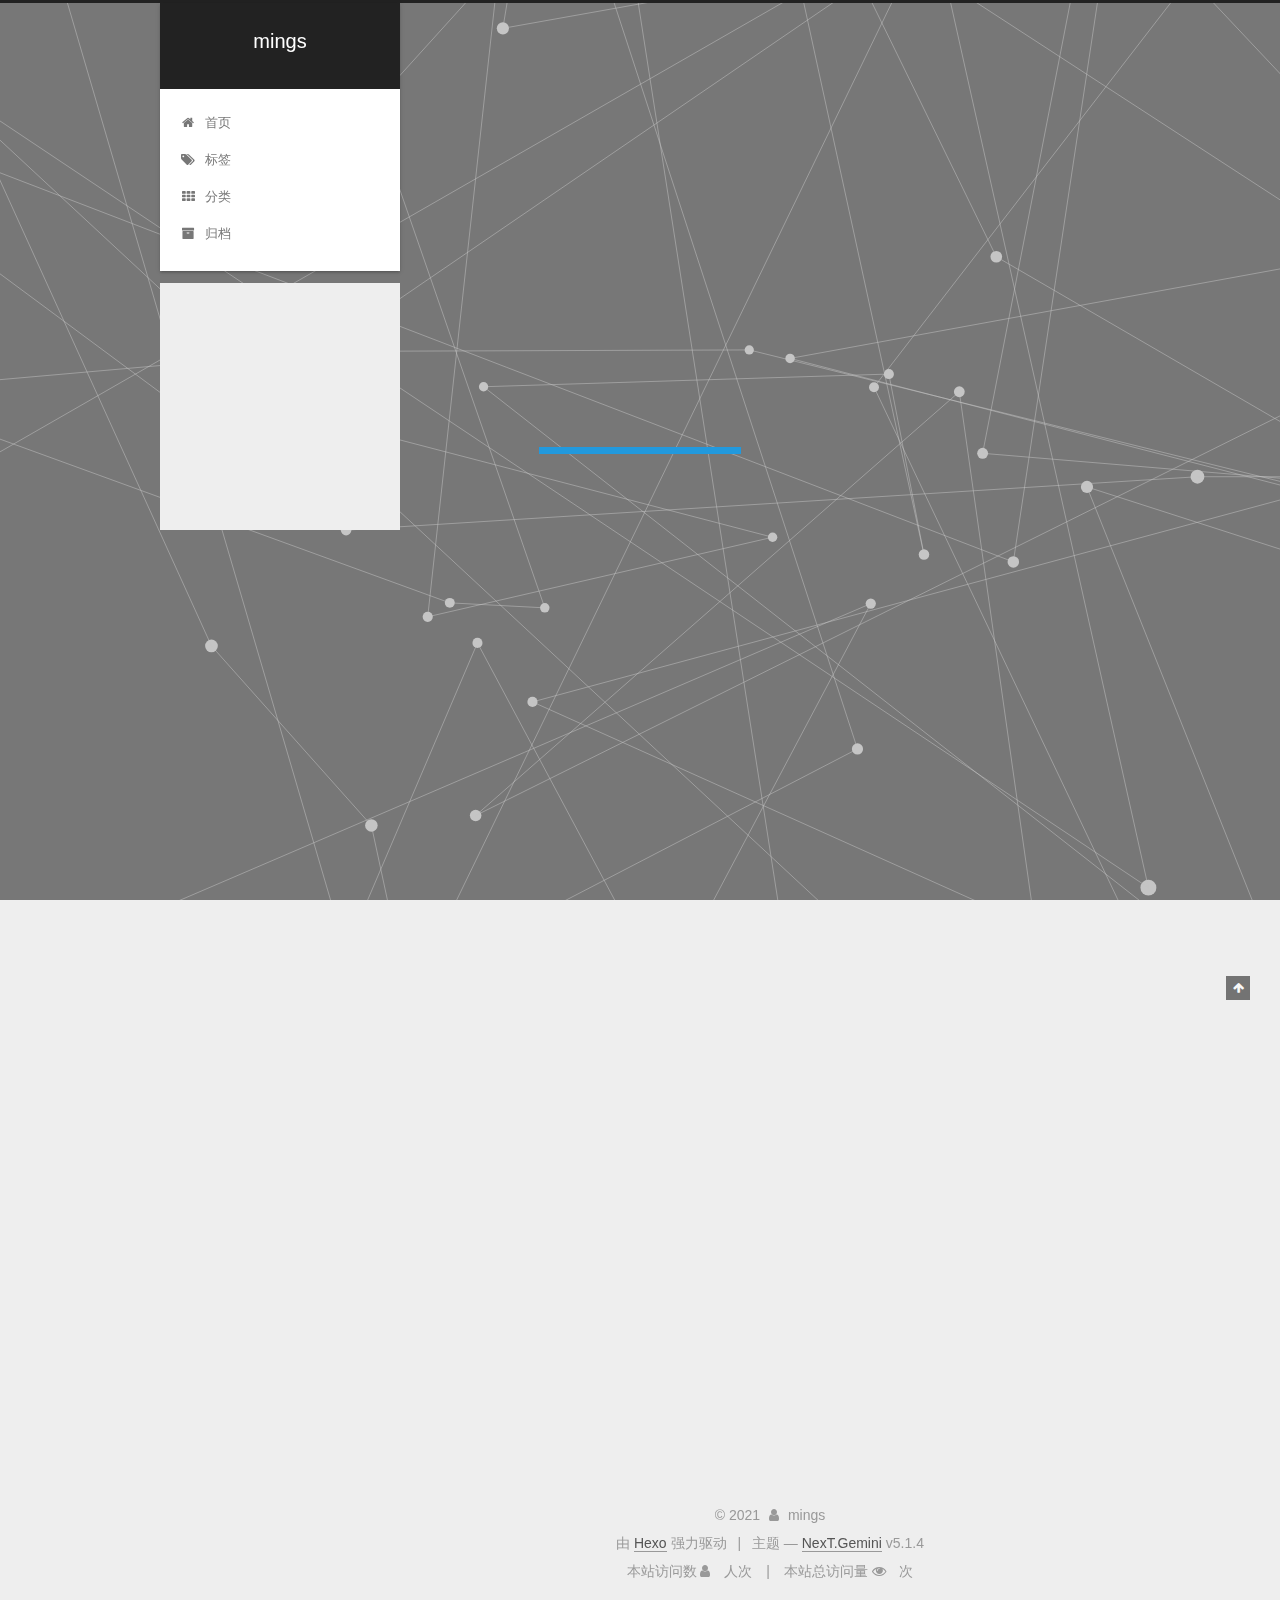
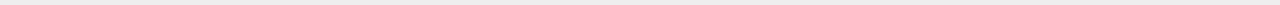
==== commit b8ca0e53: "Site updated: 2021-01-16 14:49:26" ====
--- a/index.html
+++ b/index.html
@@ -19,7 +19,7 @@
     
     
   <script src="/lib/pace/pace.min.js?v=1.0.2"></script>
-  <link href="/lib/pace/pace-theme-barber-shop.min.css?v=1.0.2" rel="stylesheet">
+  <link href="/lib/pace/pace-theme-center-simple.min.css?v=1.0.2" rel="stylesheet">
 
 
 
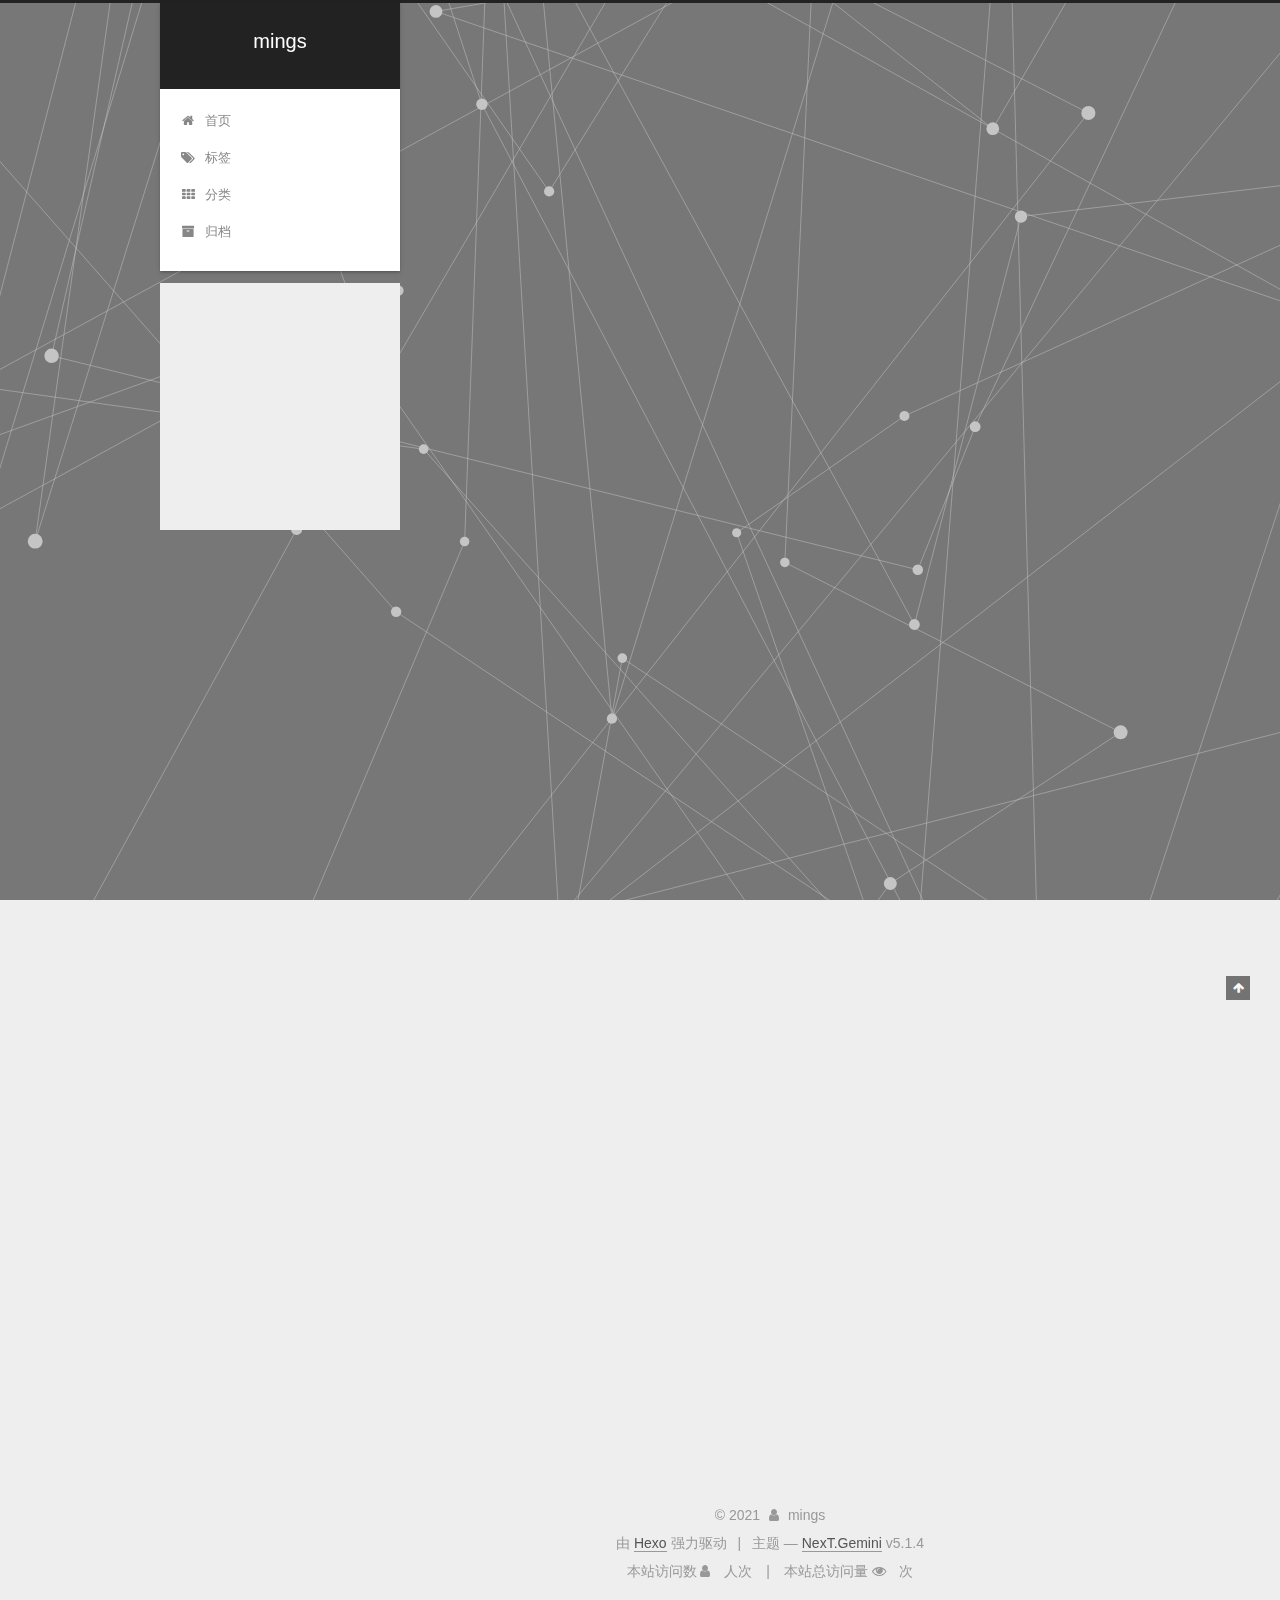
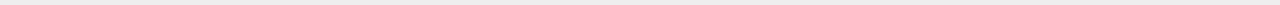
==== commit 08061f59: "Site updated: 2021-01-16 15:14:07" ====
--- a/index.html
+++ b/index.html
@@ -922,3 +922,5 @@
 
 </body>
 </html>
+<!-- 页面点击小红心 -->
+<script type="text/javascript" src="/js/src/clicklove.js"></script>
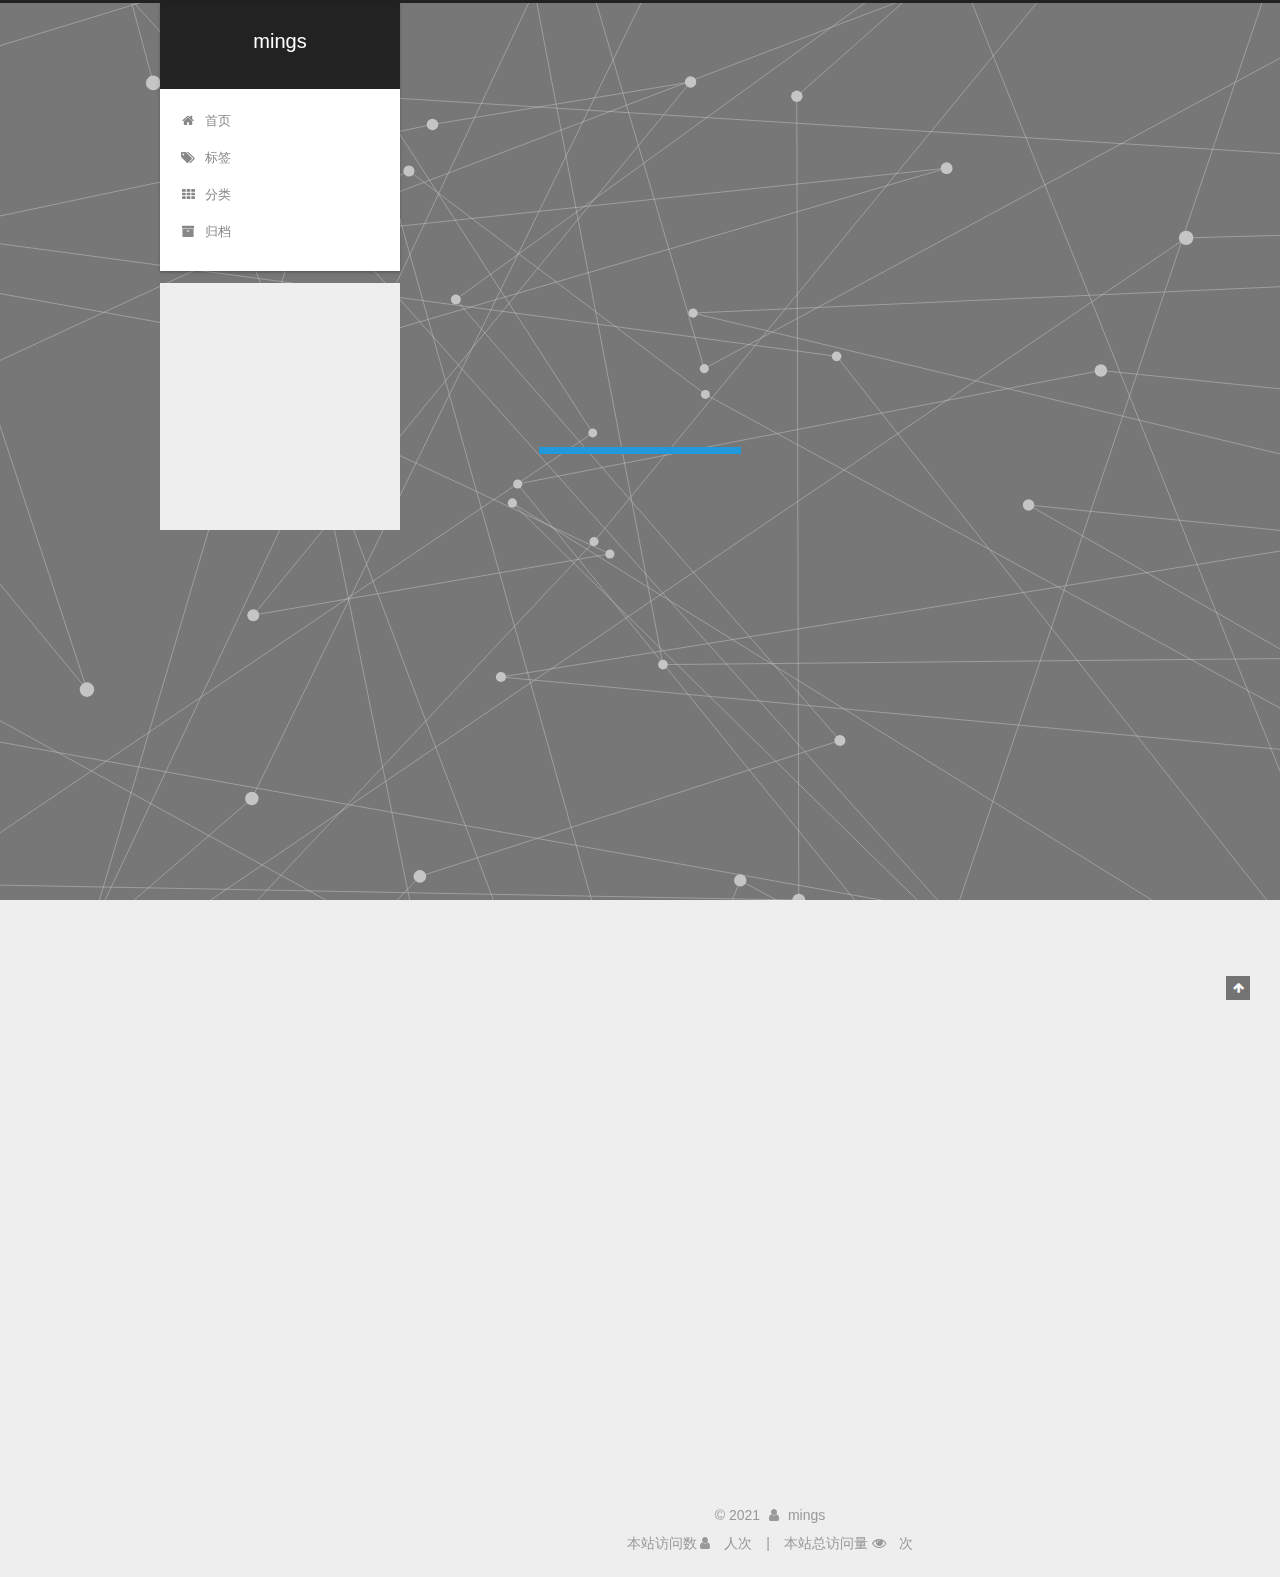
==== commit 58c80b99: "Site updated: 2021-01-16 15:17:21" ====
--- a/index.html
+++ b/index.html
@@ -684,7 +684,7 @@
 
   
 </div>
-
+<!--
 
   <div class="powered-by">由 <a class="theme-link" target="_blank" href="https://hexo.io">Hexo</a> 强力驱动</div>
 
@@ -695,7 +695,7 @@
 
 
   <div class="theme-info">主题 &mdash; <a class="theme-link" target="_blank" href="https://github.com/iissnan/hexo-theme-next">NexT.Gemini</a> v5.1.4</div>
-
+-->
 
 
 
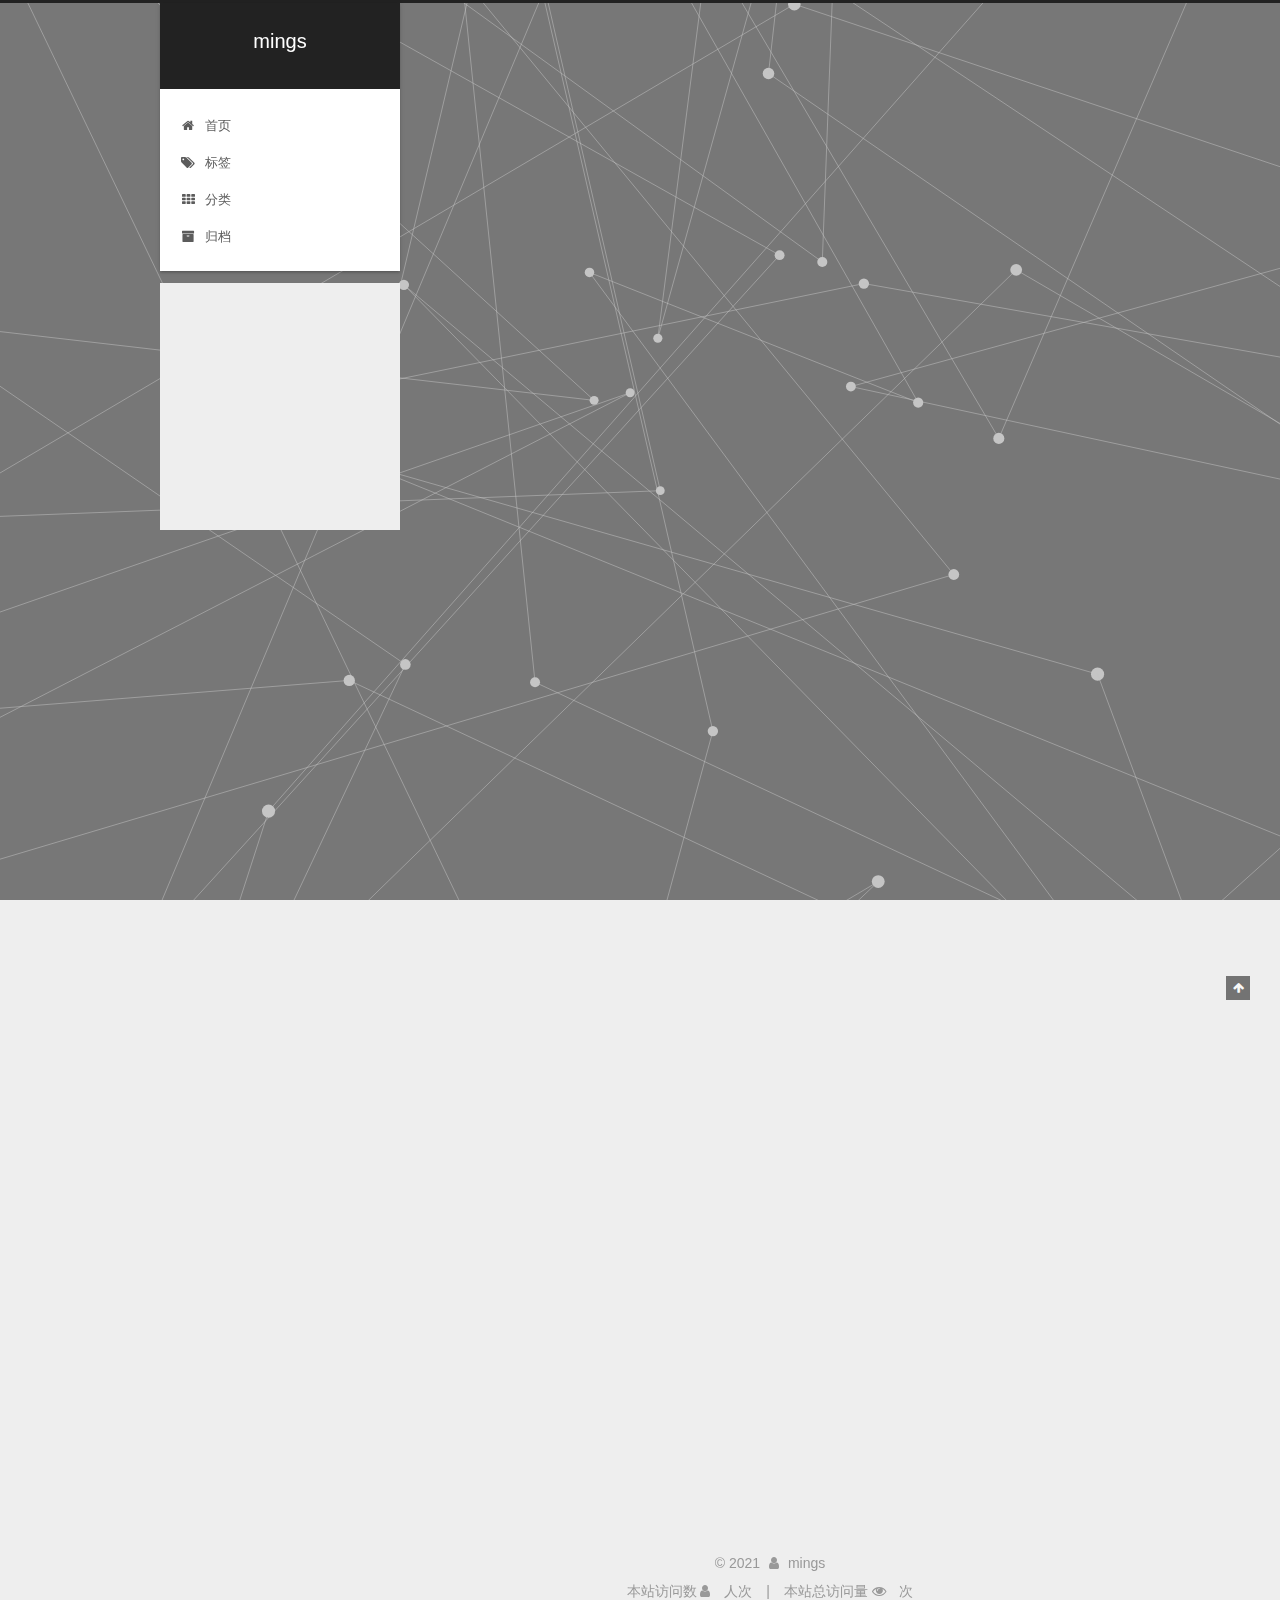
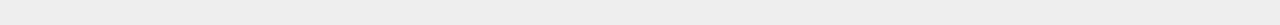
==== commit 112bca80: "Site updated: 2021-01-16 15:21:50" ====
--- a/index.html
+++ b/index.html
@@ -341,6 +341,37 @@
           
 
           
+            <div class="post-wordcount">
+              
+                
+                <span class="post-meta-item-icon">
+                  <i class="fa fa-file-word-o"></i>
+                </span>
+                
+                  <span class="post-meta-item-text">字数统计&#58;</span>
+                
+                <span title="字数统计">
+                  29
+                </span>
+              
+
+              
+                <span class="post-meta-divider">|</span>
+              
+
+              
+                <span class="post-meta-item-icon">
+                  <i class="fa fa-clock-o"></i>
+                </span>
+                
+                  <span class="post-meta-item-text">阅读时长 &asymp;</span>
+                
+                <span title="阅读时长">
+                  1
+                </span>
+              
+            </div>
+          
 
           
 
@@ -474,6 +505,37 @@
 
           
 
+          
+            <div class="post-wordcount">
+              
+                
+                <span class="post-meta-item-icon">
+                  <i class="fa fa-file-word-o"></i>
+                </span>
+                
+                  <span class="post-meta-item-text">字数统计&#58;</span>
+                
+                <span title="字数统计">
+                  75
+                </span>
+              
+
+              
+                <span class="post-meta-divider">|</span>
+              
+
+              
+                <span class="post-meta-item-icon">
+                  <i class="fa fa-clock-o"></i>
+                </span>
+                
+                  <span class="post-meta-item-text">阅读时长 &asymp;</span>
+                
+                <span title="阅读时长">
+                  1
+                </span>
+              
+            </div>
           
 
           
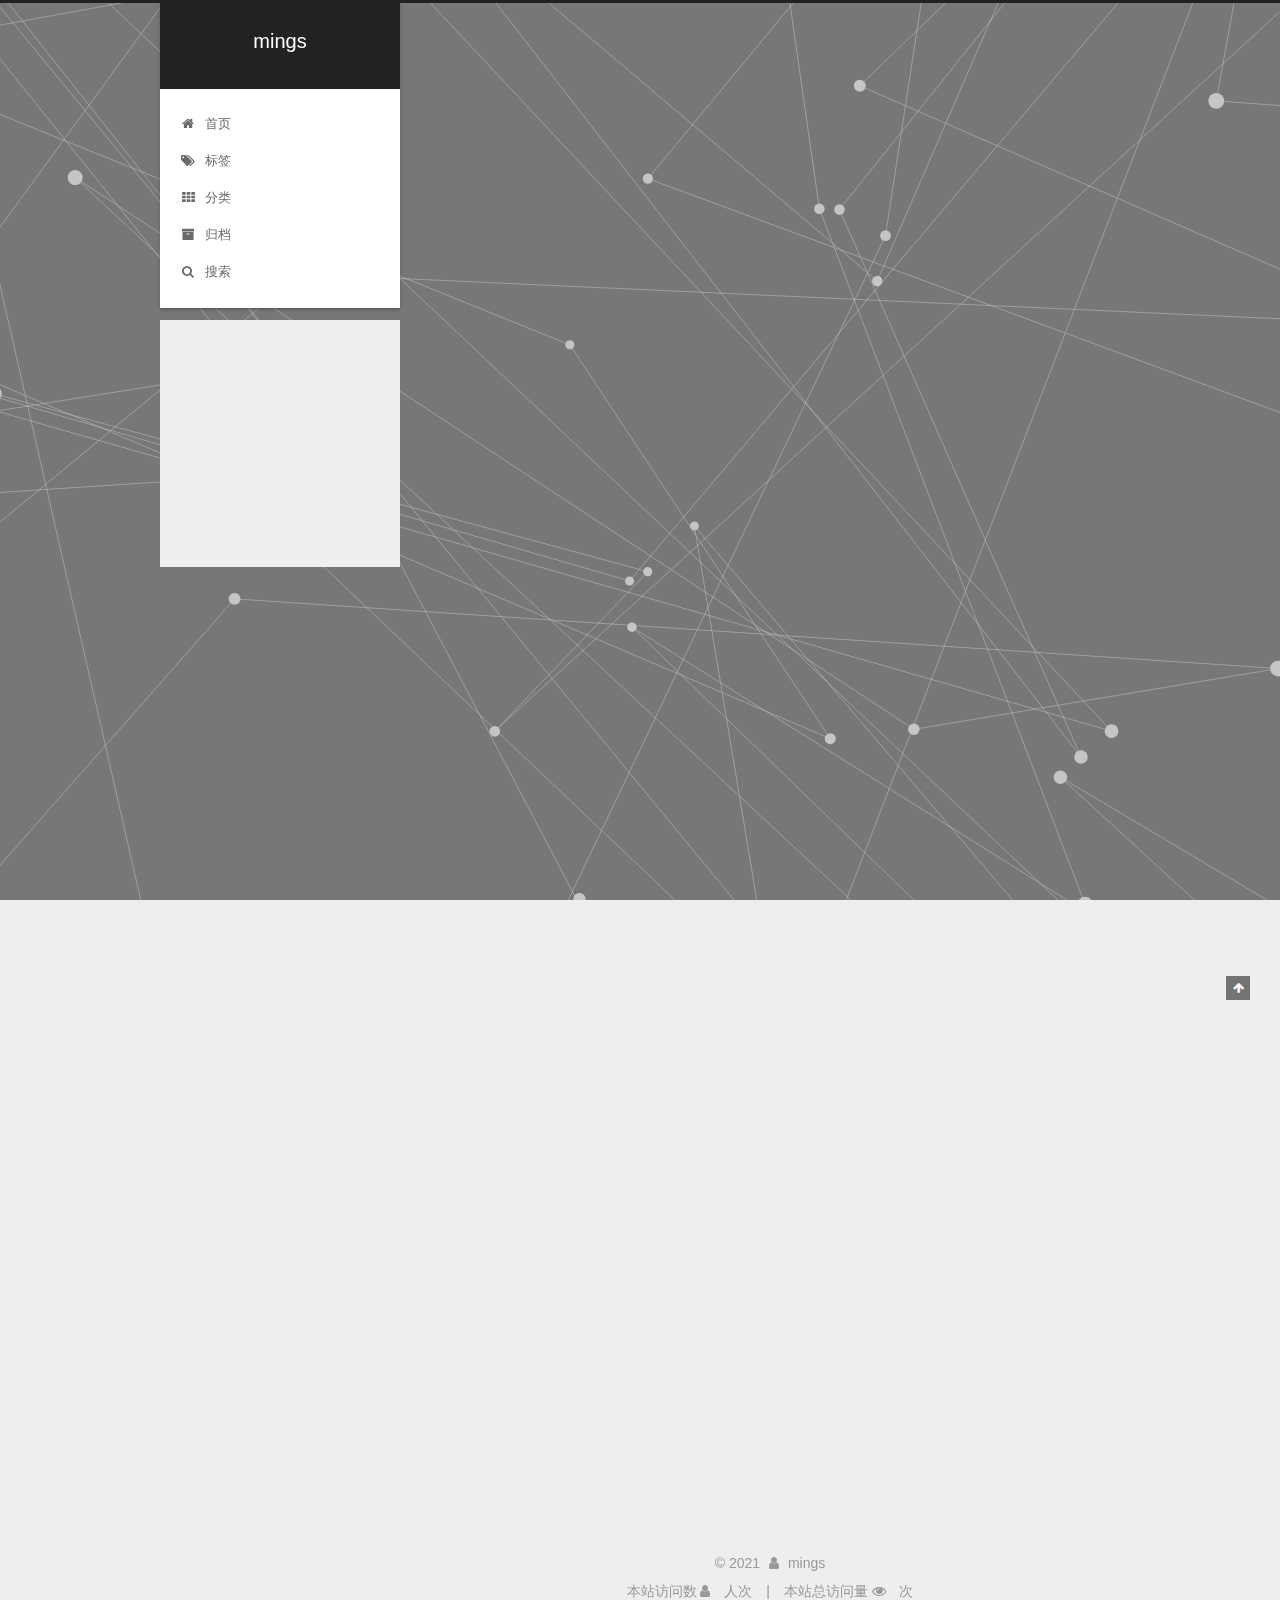
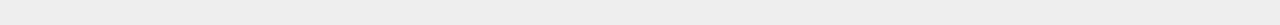
==== commit 696dd3ad: "Site updated: 2021-01-16 20:10:37" ====
--- a/index.html
+++ b/index.html
@@ -225,9 +225,43 @@
       
 
       
+        <li class="menu-item menu-item-search">
+          
+            <a href="javascript:;" class="popup-trigger">
+          
+            
+              <i class="menu-item-icon fa fa-search fa-fw"></i> <br />
+            
+            搜索
+          </a>
+        </li>
+      
     </ul>
   
 
+  
+    <div class="site-search">
+      
+  <div class="popup search-popup local-search-popup">
+  <div class="local-search-header clearfix">
+    <span class="search-icon">
+      <i class="fa fa-search"></i>
+    </span>
+    <span class="popup-btn-close">
+      <i class="fa fa-times-circle"></i>
+    </span>
+    <div class="local-search-input-wrapper">
+      <input autocomplete="off"
+             placeholder="搜索..." spellcheck="false"
+             type="text" id="local-search-input">
+    </div>
+  </div>
+  <div id="local-search-result"></div>
+</div>
+
+
+
+    </div>
   
 </nav>
 
@@ -963,6 +997,323 @@
 
   
 
+  <script type="text/javascript">
+    // Popup Window;
+    var isfetched = false;
+    var isXml = true;
+    // Search DB path;
+    var search_path = "search.xml";
+    if (search_path.length === 0) {
+      search_path = "search.xml";
+    } else if (/json$/i.test(search_path)) {
+      isXml = false;
+    }
+    var path = "/" + search_path;
+    // monitor main search box;
+
+    var onPopupClose = function (e) {
+      $('.popup').hide();
+      $('#local-search-input').val('');
+      $('.search-result-list').remove();
+      $('#no-result').remove();
+      $(".local-search-pop-overlay").remove();
+      $('body').css('overflow', '');
+    }
+
+    function proceedsearch() {
+      $("body")
+        .append('<div class="search-popup-overlay local-search-pop-overlay"></div>')
+        .css('overflow', 'hidden');
+      $('.search-popup-overlay').click(onPopupClose);
+      $('.popup').toggle();
+      var $localSearchInput = $('#local-search-input');
+      $localSearchInput.attr("autocapitalize", "none");
+      $localSearchInput.attr("autocorrect", "off");
+      $localSearchInput.focus();
+    }
+
+    // search function;
+    var searchFunc = function(path, search_id, content_id) {
+      'use strict';
+
+      // start loading animation
+      $("body")
+        .append('<div class="search-popup-overlay local-search-pop-overlay">' +
+          '<div id="search-loading-icon">' +
+          '<i class="fa fa-spinner fa-pulse fa-5x fa-fw"></i>' +
+          '</div>' +
+          '</div>')
+        .css('overflow', 'hidden');
+      $("#search-loading-icon").css('margin', '20% auto 0 auto').css('text-align', 'center');
+
+      $.ajax({
+        url: path,
+        dataType: isXml ? "xml" : "json",
+        async: true,
+        success: function(res) {
+          // get the contents from search data
+          isfetched = true;
+          $('.popup').detach().appendTo('.header-inner');
+          var datas = isXml ? $("entry", res).map(function() {
+            return {
+              title: $("title", this).text(),
+              content: $("content",this).text(),
+              url: $("url" , this).text()
+            };
+          }).get() : res;
+          var input = document.getElementById(search_id);
+          var resultContent = document.getElementById(content_id);
+          var inputEventFunction = function() {
+            var searchText = input.value.trim().toLowerCase();
+            var keywords = searchText.split(/[\s\-]+/);
+            if (keywords.length > 1) {
+              keywords.push(searchText);
+            }
+            var resultItems = [];
+            if (searchText.length > 0) {
+              // perform local searching
+              datas.forEach(function(data) {
+                var isMatch = false;
+                var hitCount = 0;
+                var searchTextCount = 0;
+                var title = data.title.trim();
+                var titleInLowerCase = title.toLowerCase();
+                var content = data.content.trim().replace(/<[^>]+>/g,"");
+                var contentInLowerCase = content.toLowerCase();
+                var articleUrl = decodeURIComponent(data.url);
+                var indexOfTitle = [];
+                var indexOfContent = [];
+                // only match articles with not empty titles
+                if(title != '') {
+                  keywords.forEach(function(keyword) {
+                    function getIndexByWord(word, text, caseSensitive) {
+                      var wordLen = word.length;
+                      if (wordLen === 0) {
+                        return [];
+                      }
+                      var startPosition = 0, position = [], index = [];
+                      if (!caseSensitive) {
+                        text = text.toLowerCase();
+                        word = word.toLowerCase();
+                      }
+                      while ((position = text.indexOf(word, startPosition)) > -1) {
+                        index.push({position: position, word: word});
+                        startPosition = position + wordLen;
+                      }
+                      return index;
+                    }
+
+                    indexOfTitle = indexOfTitle.concat(getIndexByWord(keyword, titleInLowerCase, false));
+                    indexOfContent = indexOfContent.concat(getIndexByWord(keyword, contentInLowerCase, false));
+                  });
+                  if (indexOfTitle.length > 0 || indexOfContent.length > 0) {
+                    isMatch = true;
+                    hitCount = indexOfTitle.length + indexOfContent.length;
+                  }
+                }
+
+                // show search results
+
+                if (isMatch) {
+                  // sort index by position of keyword
+
+                  [indexOfTitle, indexOfContent].forEach(function (index) {
+                    index.sort(function (itemLeft, itemRight) {
+                      if (itemRight.position !== itemLeft.position) {
+                        return itemRight.position - itemLeft.position;
+                      } else {
+                        return itemLeft.word.length - itemRight.word.length;
+                      }
+                    });
+                  });
+
+                  // merge hits into slices
+
+                  function mergeIntoSlice(text, start, end, index) {
+                    var item = index[index.length - 1];
+                    var position = item.position;
+                    var word = item.word;
+                    var hits = [];
+                    var searchTextCountInSlice = 0;
+                    while (position + word.length <= end && index.length != 0) {
+                      if (word === searchText) {
+                        searchTextCountInSlice++;
+                      }
+                      hits.push({position: position, length: word.length});
+                      var wordEnd = position + word.length;
+
+                      // move to next position of hit
+
+                      index.pop();
+                      while (index.length != 0) {
+                        item = index[index.length - 1];
+                        position = item.position;
+                        word = item.word;
+                        if (wordEnd > position) {
+                          index.pop();
+                        } else {
+                          break;
+                        }
+                      }
+                    }
+                    searchTextCount += searchTextCountInSlice;
+                    return {
+                      hits: hits,
+                      start: start,
+                      end: end,
+                      searchTextCount: searchTextCountInSlice
+                    };
+                  }
+
+                  var slicesOfTitle = [];
+                  if (indexOfTitle.length != 0) {
+                    slicesOfTitle.push(mergeIntoSlice(title, 0, title.length, indexOfTitle));
+                  }
+
+                  var slicesOfContent = [];
+                  while (indexOfContent.length != 0) {
+                    var item = indexOfContent[indexOfContent.length - 1];
+                    var position = item.position;
+                    var word = item.word;
+                    // cut out 100 characters
+                    var start = position - 20;
+                    var end = position + 80;
+                    if(start < 0){
+                      start = 0;
+                    }
+                    if (end < position + word.length) {
+                      end = position + word.length;
+                    }
+                    if(end > content.length){
+                      end = content.length;
+                    }
+                    slicesOfContent.push(mergeIntoSlice(content, start, end, indexOfContent));
+                  }
+
+                  // sort slices in content by search text's count and hits' count
+
+                  slicesOfContent.sort(function (sliceLeft, sliceRight) {
+                    if (sliceLeft.searchTextCount !== sliceRight.searchTextCount) {
+                      return sliceRight.searchTextCount - sliceLeft.searchTextCount;
+                    } else if (sliceLeft.hits.length !== sliceRight.hits.length) {
+                      return sliceRight.hits.length - sliceLeft.hits.length;
+                    } else {
+                      return sliceLeft.start - sliceRight.start;
+                    }
+                  });
+
+                  // select top N slices in content
+
+                  var upperBound = parseInt('1');
+                  if (upperBound >= 0) {
+                    slicesOfContent = slicesOfContent.slice(0, upperBound);
+                  }
+
+                  // highlight title and content
+
+                  function highlightKeyword(text, slice) {
+                    var result = '';
+                    var prevEnd = slice.start;
+                    slice.hits.forEach(function (hit) {
+                      result += text.substring(prevEnd, hit.position);
+                      var end = hit.position + hit.length;
+                      result += '<b class="search-keyword">' + text.substring(hit.position, end) + '</b>';
+                      prevEnd = end;
+                    });
+                    result += text.substring(prevEnd, slice.end);
+                    return result;
+                  }
+
+                  var resultItem = '';
+
+                  if (slicesOfTitle.length != 0) {
+                    resultItem += "<li><a href='" + articleUrl + "' class='search-result-title'>" + highlightKeyword(title, slicesOfTitle[0]) + "</a>";
+                  } else {
+                    resultItem += "<li><a href='" + articleUrl + "' class='search-result-title'>" + title + "</a>";
+                  }
+
+                  slicesOfContent.forEach(function (slice) {
+                    resultItem += "<a href='" + articleUrl + "'>" +
+                      "<p class=\"search-result\">" + highlightKeyword(content, slice) +
+                      "...</p>" + "</a>";
+                  });
+
+                  resultItem += "</li>";
+                  resultItems.push({
+                    item: resultItem,
+                    searchTextCount: searchTextCount,
+                    hitCount: hitCount,
+                    id: resultItems.length
+                  });
+                }
+              })
+            };
+            if (keywords.length === 1 && keywords[0] === "") {
+              resultContent.innerHTML = '<div id="no-result"><i class="fa fa-search fa-5x" /></div>'
+            } else if (resultItems.length === 0) {
+              resultContent.innerHTML = '<div id="no-result"><i class="fa fa-frown-o fa-5x" /></div>'
+            } else {
+              resultItems.sort(function (resultLeft, resultRight) {
+                if (resultLeft.searchTextCount !== resultRight.searchTextCount) {
+                  return resultRight.searchTextCount - resultLeft.searchTextCount;
+                } else if (resultLeft.hitCount !== resultRight.hitCount) {
+                  return resultRight.hitCount - resultLeft.hitCount;
+                } else {
+                  return resultRight.id - resultLeft.id;
+                }
+              });
+              var searchResultList = '<ul class=\"search-result-list\">';
+              resultItems.forEach(function (result) {
+                searchResultList += result.item;
+              })
+              searchResultList += "</ul>";
+              resultContent.innerHTML = searchResultList;
+            }
+          }
+
+          if ('auto' === 'auto') {
+            input.addEventListener('input', inputEventFunction);
+          } else {
+            $('.search-icon').click(inputEventFunction);
+            input.addEventListener('keypress', function (event) {
+              if (event.keyCode === 13) {
+                inputEventFunction();
+              }
+            });
+          }
+
+          // remove loading animation
+          $(".local-search-pop-overlay").remove();
+          $('body').css('overflow', '');
+
+          proceedsearch();
+        }
+      });
+    }
+
+    // handle and trigger popup window;
+    $('.popup-trigger').click(function(e) {
+      e.stopPropagation();
+      if (isfetched === false) {
+        searchFunc(path, 'local-search-input', 'local-search-result');
+      } else {
+        proceedsearch();
+      };
+    });
+
+    $('.popup-btn-close').click(onPopupClose);
+    $('.popup').click(function(e){
+      e.stopPropagation();
+    });
+    $(document).on('keyup', function (event) {
+      var shouldDismissSearchPopup = event.which === 27 &&
+        $('.search-popup').is(':visible');
+      if (shouldDismissSearchPopup) {
+        onPopupClose();
+      }
+    });
+  </script>
+
 
 
 
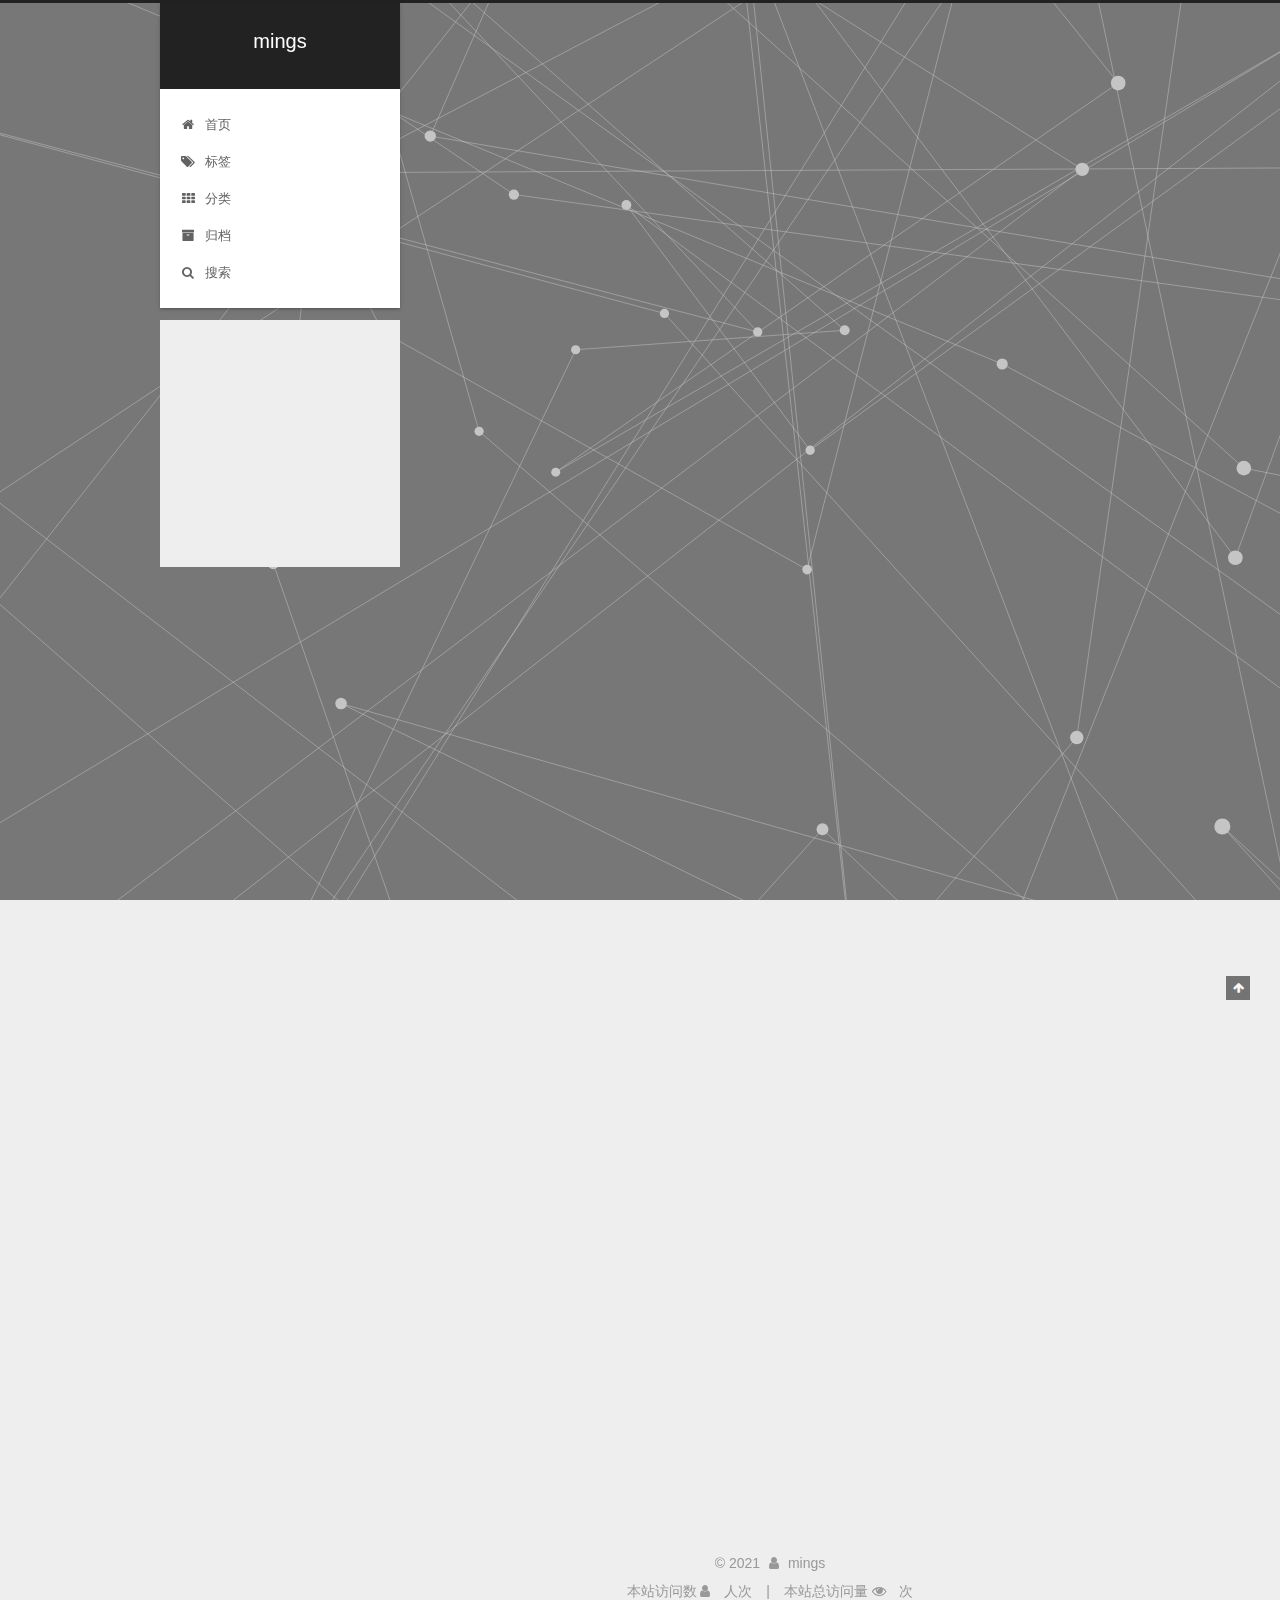
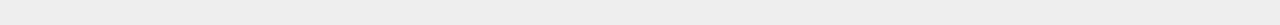
==== commit 9f374dbc: "Site updated: 2021-01-16 20:33:03" ====
--- a/index.html
+++ b/index.html
@@ -1328,6 +1328,28 @@
   
 
   
+  
+    <script type="text/x-mathjax-config">
+      MathJax.Hub.Config({
+        tex2jax: {
+          inlineMath: [ ['$','$'], ["\\(","\\)"]  ],
+          processEscapes: true,
+          skipTags: ['script', 'noscript', 'style', 'textarea', 'pre', 'code']
+        }
+      });
+    </script>
+
+    <script type="text/x-mathjax-config">
+      MathJax.Hub.Queue(function() {
+        var all = MathJax.Hub.getAllJax(), i;
+        for (i=0; i < all.length; i += 1) {
+          all[i].SourceElement().parentNode.className += ' has-jax';
+        }
+      });
+    </script>
+    <script type="text/javascript" src="//cdn.mathjax.org/mathjax/latest/MathJax.js?config=TeX-AMS-MML_HTMLorMML"></script>
+  
+
 
   
 
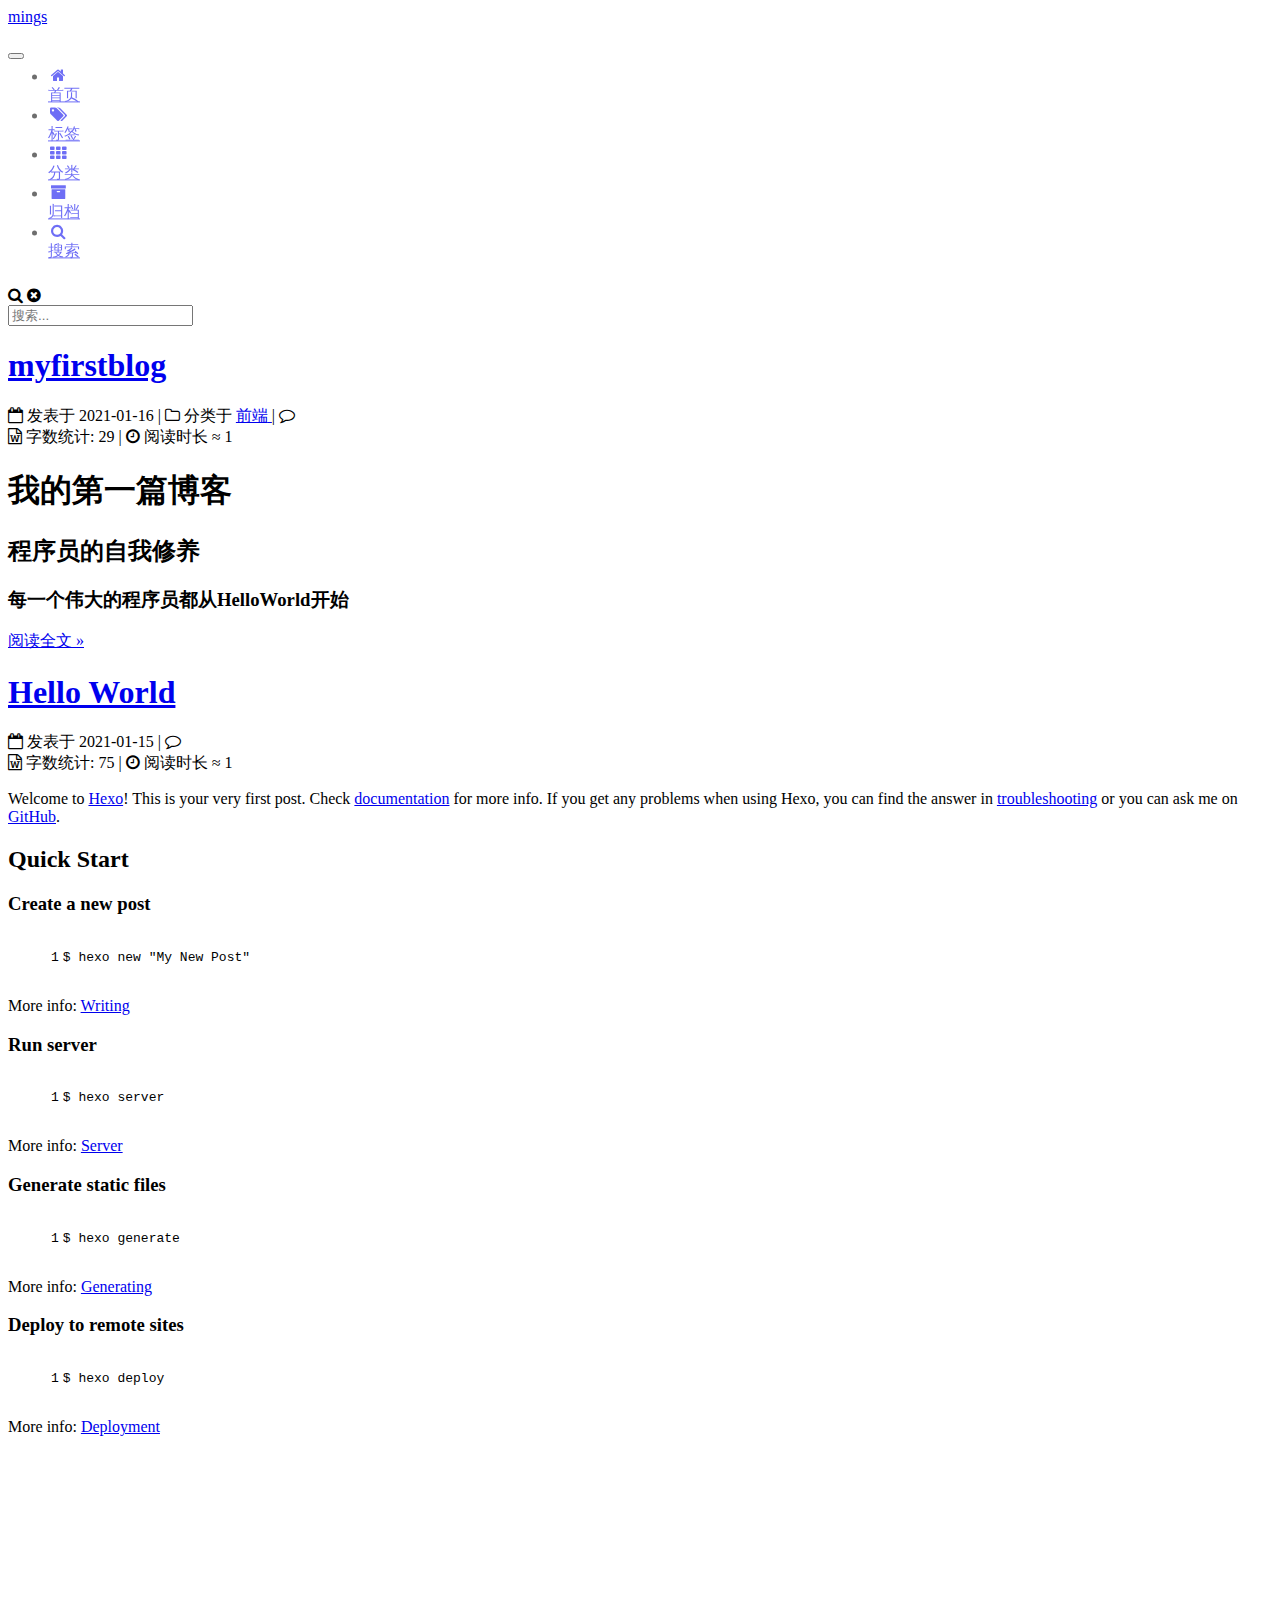
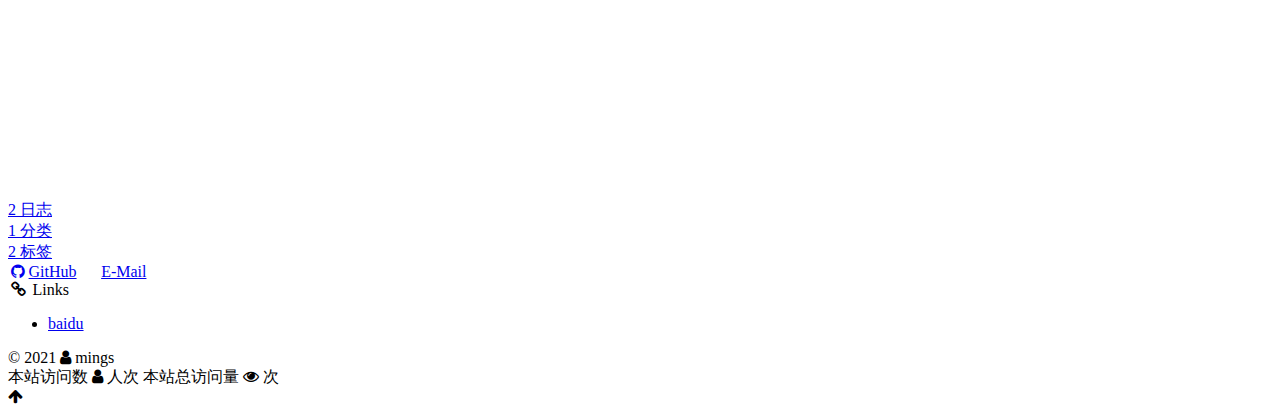
==== commit cd197d2e: "Site updated: 2021-01-16 20:39:57" ====
--- a/index.html
+++ b/index.html
@@ -861,9 +861,6 @@
 
 
 
-  
-  
-
 
 
 
@@ -898,16 +895,6 @@
   
   
     <script type="text/javascript" src="/lib/fancybox/source/jquery.fancybox.pack.js?v=2.1.5"></script>
-  
-
-  
-  
-    <script type="text/javascript" src="/lib/three/three.min.js"></script>
-  
-
-  
-  
-    <script type="text/javascript" src="/lib/three/canvas_lines.min.js"></script>
   
 
 
